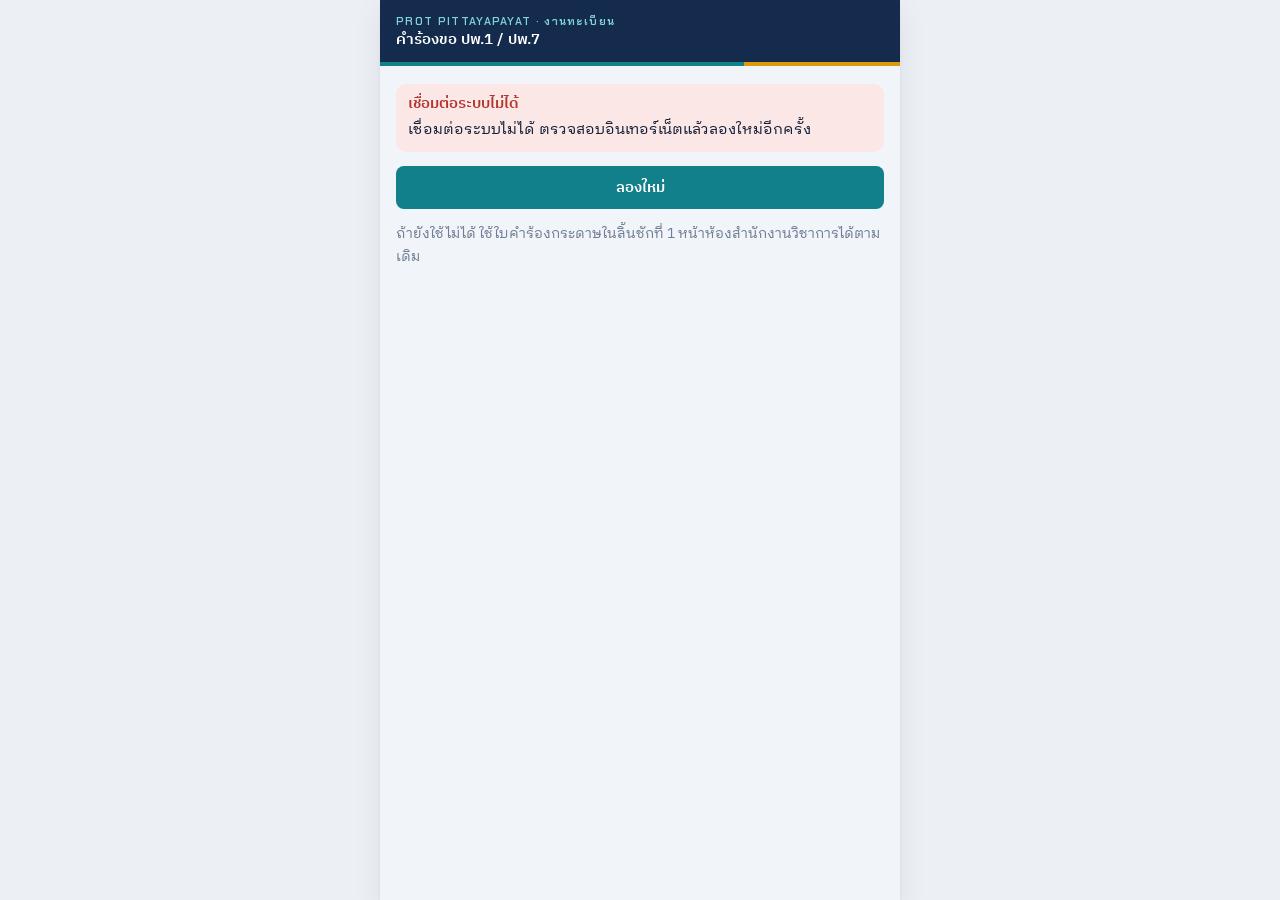
==== index.html @ 435381d3 "Initial commit" ====
<!doctype html>
<html lang="th">
<head>
<meta charset="utf-8">
<meta name="viewport" content="width=device-width, initial-scale=1, viewport-fit=cover">
<title>ขอใบเกรด ปพ.1 / ปพ.7 · งานทะเบียน พรตพิทยพยัต</title>
<meta name="description" content="ยื่นคำร้องขอ ปพ.1 และ ปพ.7 ออนไลน์ และติดตามสถานะเอกสาร งานทะเบียน โรงเรียนพรตพิทยพยัต">
<meta name="theme-color" content="#142B4D">
<link rel="preconnect" href="https://fonts.googleapis.com">
<link rel="preconnect" href="https://fonts.gstatic.com" crossorigin>
<link rel="stylesheet" href="https://fonts.googleapis.com/css2?family=Chakra+Petch:wght@500;600;700&family=IBM+Plex+Sans+Thai:wght@500;600;700&family=IBM+Plex+Sans+Thai+Looped:wght@400;500;600&display=swap">
<link rel="stylesheet" href="assets/style.css">
<style>
.app{max-width:520px;margin:0 auto;min-height:100vh;min-height:100dvh;display:flex;flex-direction:column;background:var(--bg)}
@media (min-width:560px){body{background:var(--grey-soft)}.app{box-shadow:var(--shadow)}}
.top{position:sticky;top:0;z-index:20;background:var(--navy);color:var(--navy-ink);padding:calc(14px + env(safe-area-inset-top,0px)) max(16px,env(safe-area-inset-right,0px)) 12px max(16px,env(safe-area-inset-left,0px));display:flex;align-items:center;justify-content:space-between;gap:10px}
.brand{display:grid;line-height:1.35;min-width:0}
.brand span{font:600 11px/1.4 var(--f-label);letter-spacing:.12em;color:var(--cyan)}
.brand b{font:600 15px/1.4 var(--f-head)}
.top-btn{background:rgba(255,255,255,.12);border:0;color:var(--navy-ink);border-radius:7px;padding:6px 11px;font:600 13px var(--f-head);cursor:pointer;flex:none}
.stripe{height:4px;background:linear-gradient(90deg,var(--teal) 0 70%,var(--amber) 70% 100%)}
.steps{background:var(--surface);border-bottom:1px solid var(--line);padding:9px 16px 10px;display:grid;gap:6px;font:500 12.5px/1.4 var(--f-head);color:var(--ink-2)}
.steps-bar{height:4px;background:var(--grey-soft);border-radius:2px;overflow:hidden}
.steps-bar i{display:block;height:100%;background:var(--teal);border-radius:2px}
.body{flex:1;padding:18px max(16px,env(safe-area-inset-left,0px)) calc(28px + env(safe-area-inset-bottom,0px)) max(16px,env(safe-area-inset-right,0px));display:flex;flex-direction:column;gap:14px}
.hero{display:grid;gap:6px;padding:2px 0}
.eyebrow{font:600 12.5px/1.4 var(--f-label);letter-spacing:.06em;color:var(--teal-ink)}
.hero h1{font-size:23px;line-height:1.4;font-weight:700}
.hero p,.p{color:var(--ink-2);font-size:15px}
.h{font-size:19px;font-weight:700;line-height:1.45}
.small{font-size:13.5px;color:var(--ink-3)}
.foot{font-size:13px;color:var(--ink-3);text-align:center;margin-top:auto;padding-top:8px}
.ol{margin:0;padding-left:20px;display:grid;gap:5px;font-size:14.5px;color:var(--ink-2)}
.ol b{color:var(--ink)}
.dv{background:var(--surface);border:1px solid var(--line);border-radius:12px;padding:10px 12px;display:grid;gap:4px}
.dv.is-edit{border-color:var(--amber)}
.dv-h{display:flex;justify-content:space-between;align-items:center;gap:8px}
.dv-l{font:600 12.5px/1.4 var(--f-head);color:var(--ink-3)}
.dv-v{font:600 16px/1.5 var(--f-head);overflow-wrap:anywhere}
.dv-e{display:grid;gap:8px;padding-top:8px;border-top:1px dashed var(--line);margin-top:4px}
.row2{display:grid;grid-template-columns:minmax(0,.9fr) minmax(0,1fr);gap:8px}
.seg{display:inline-flex;border:1px solid var(--line);border-radius:7px;overflow:hidden;flex:none}
.seg button{border:0;background:var(--surface);padding:5px 10px;font:600 13px/1.4 var(--f-head);color:var(--ink-2);cursor:pointer}
.seg button+button{border-left:1px solid var(--line)}
.seg button.on{background:var(--teal-soft);color:var(--teal-ink)}
.seg button.on.edit{background:var(--amber-soft);color:var(--amber-ink)}
.doc{background:var(--surface);border:1px solid var(--line);border-radius:12px;padding:12px 14px;display:grid;gap:10px}
.doc-h{display:flex;justify-content:space-between;align-items:center;gap:10px}
.doc-h b{font:700 17px/1.3 var(--f-label);display:block}
.doc-h span{font-size:14px;color:var(--ink-2)}
.stp{display:inline-flex;align-items:center;border:1px solid var(--line);border-radius:8px;overflow:hidden;flex:none}
.stp button{width:42px;height:40px;border:0;background:var(--surface-2);font:600 20px/1 var(--f-label);cursor:pointer;color:var(--ink)}
.stp button:disabled{color:var(--ink-3);cursor:not-allowed;opacity:.5}
.stp output{min-width:38px;text-align:center;font:700 18px var(--f-label)}
.sub{display:grid;gap:6px;border-top:1px dashed var(--line);padding-top:10px}
.sub legend{font:600 12.5px var(--f-head);color:var(--ink-3);margin-bottom:6px}
.rad{display:flex;gap:9px;align-items:flex-start;cursor:pointer;font-size:15px}
.rad input{margin-top:6px;accent-color:var(--teal);width:17px;height:17px;flex:none}
.rad span{display:grid;line-height:1.45}
.rad small{color:var(--ink-3);font-size:13px}
.rads{display:grid;grid-template-columns:1fr 1fr;gap:8px}
.sumbar{display:flex;justify-content:space-between;align-items:center;background:var(--navy);color:var(--navy-ink);border-radius:10px;padding:11px 14px;font-size:15px}
.sumbar b{font:700 21px/1 var(--f-label)}
.nav2{display:grid;grid-template-columns:1fr 1.6fr;gap:8px}
.rv{background:var(--surface);border:1px solid var(--line);border-radius:12px;overflow:hidden}
.rv-r{display:grid;grid-template-columns:100px minmax(0,1fr);gap:8px;padding:9px 12px;border-top:1px solid var(--line-2);font-size:15px}
.rv-r:first-child{border-top:0}
.rv-r span{color:var(--ink-3);font-size:13.5px}
.rv-r em{display:block;font-style:normal;color:var(--amber-ink);font-size:13px}
.chk{display:flex;gap:10px;align-items:flex-start;font-size:14.5px;color:var(--ink-2);cursor:pointer}
.chk input{margin-top:5px;accent-color:var(--teal);width:18px;height:18px;flex:none}
.bigno{text-align:center;background:var(--surface);border:1px solid var(--line);border-radius:14px;padding:16px}
.bigno span{font:600 13.5px var(--f-head);color:var(--ink-3)}
.bigno b{display:block;font:700 50px/1.1 var(--f-label);letter-spacing:.08em;color:var(--navy);margin:4px 0}
@media (prefers-color-scheme: dark){.bigno b{color:var(--teal-ink)}}
.req{display:grid;gap:4px;text-align:left;background:var(--surface);border:1px solid var(--line);border-radius:12px;padding:12px 14px;cursor:pointer;width:100%}
.req:hover{border-color:var(--teal)}
.req-t{display:flex;justify-content:space-between;align-items:center;gap:8px}
.req-t b{font:700 16px var(--f-head)}
.req-d{font-size:14.5px} .req-m{font-size:13px;color:var(--ink-3)}
.contact{display:flex;gap:12px;align-items:center;background:var(--surface);border:1px solid var(--line);border-radius:12px;padding:10px 12px}
.contact img{width:48px;height:78px;object-fit:cover;border-radius:6px;flex:none}
.contact div{display:grid;font-size:13.5px;color:var(--ink-2);line-height:1.5}
.contact b{font:600 15px var(--f-head);color:var(--ink)}
.rate{display:grid;grid-template-columns:repeat(5,1fr);gap:6px}
.rate button{border:1px solid var(--line);background:var(--surface);border-radius:8px;padding:10px 0;font:700 17px var(--f-label);cursor:pointer}
.rate button:hover{border-color:var(--teal);background:var(--teal-soft)}
.confirm{display:grid;gap:8px;background:var(--red-soft);border-radius:10px;padding:10px 12px;font-size:14.5px}
.confirm div{display:flex;gap:8px;flex-wrap:wrap}
.center{display:grid;place-items:center;gap:10px;padding:40px 0;color:var(--ink-2)}
.who{display:flex;justify-content:space-between;align-items:center;gap:10px;background:var(--surface);border:1px solid var(--line);border-radius:12px;padding:10px 12px;font-size:14px}
.who b{font-family:var(--f-head)}
</style>
<script src="config.js"></script>
<script src="assets/common.js"></script>
</head>
<body>
<div class="app">
  <header class="top"><div class="brand"><span>PROT PITTAYAPAYAT · งานทะเบียน</span><b>คำร้องขอ ปพ.1 / ปพ.7</b></div><button class="top-btn" id="btn-home" data-act="home" hidden>หน้าแรก</button></header>
  <div class="stripe"></div>
  <div class="steps" id="steps" hidden></div>
  <main class="body" id="view"><div class="center"><span class="spin"></span><span>กำลังเชื่อมต่อระบบ</span></div></main>
</div>
<div id="toast" role="status" aria-live="polite" hidden></div>
<script>
(function () {
  'use strict';
  var esc = PP.esc;
  var TOKEN_KEY = 'pp_stu_token';
  var P = { screen: 'loading', last: '', mode: 'new', cfg: null, token: null, student: null, requests: [], draft: null,
    lastNo: null, viewNo: null, err: '', busy: false, confirmCancel: null, rateFor: null, sid: '', nid: '', remember: true };

  function $(id) { return document.getElementById(id); }
  function setMe(r) { P.student = r.student; P.requests = r.requests || []; if (r.config) setCfg(r.config); }
  function setCfg(c) { P.cfg = c; PP.cfg = c; PP.setHolidays(c.holidays); }
  function findReq(no) { for (var i = 0; i < P.requests.length; i++) if (P.requests[i].no === no) return P.requests[i]; return null; }
  function lv() { return P.student ? String(P.student.level) : ''; }
  function nPhotos(r) { return (r.pp1 || 0) + (r.pp7 || 0); }

  /* ---------- rendering ---------- */
  function stepsBar() {
    var steps = { data: 1, docs: 2, review: 3 }, st = steps[P.screen], el = $('steps');
    if (!st) { el.hidden = true; return; }
    el.hidden = false;
    el.innerHTML = '<div class="steps-bar"><i style="width:' + (st / 3 * 100) + '%"></i></div><span>ขั้นที่ ' + st + ' จาก 3 · ' + ['ตรวจข้อมูล', 'เลือกเอกสาร', 'ยืนยันคำร้อง'][st - 1] + '</span>';
  }
  function render() {
    $('btn-home').hidden = P.screen === 'home' || P.screen === 'loading' || P.screen === 'error';
    stepsBar();
    var html = (S[P.screen] || S.home)();
    $('view').innerHTML = html;
    if (P.last !== P.screen) { window.scrollTo(0, 0); P.last = P.screen; }
  }
  function go(s) { P.screen = s; P.err = ''; P.confirmCancel = null; if (P.draft) P.draft.err = ''; render(); }
  function busyBtn(label) { return P.busy ? '<span class="spin"></span> กำลังส่งข้อมูล' : label; }
  function errNote(m) { return m ? '<div class="note n-alert" role="alert"><span>' + esc(m) + '</span></div>' : ''; }
  function contact() {
    return '<div class="contact"><img src="assets/prangthong.jpg" alt="ครูปรางทอง จันทคาม" width="48" height="78"><div><b>ครูปรางทอง จันทคาม</b><span>เจ้าหน้าที่งานทะเบียน</span><span>ติดต่อได้ที่หน้าห้องสำนักงานวิชาการ</span></div></div>';
  }

  var S = {};
  S.loading = function () { return '<div class="center"><span class="spin"></span><span>กำลังเชื่อมต่อระบบ</span></div>'; };
  S.error = function () {
    return '<div class="note n-alert"><b>เชื่อมต่อระบบไม่ได้</b><span>' + esc(P.err || 'กรุณาลองใหม่อีกครั้ง') + '</span></div><button class="btn btn-pri btn-blk" data-act="retry">ลองใหม่</button>' +
      '<p class="small">ถ้ายังใช้ไม่ได้ ใช้ใบคำร้องกระดาษในลิ้นชักที่ 1 หน้าห้องสำนักงานวิชาการได้ตามเดิม</p>';
  };
  S.home = function () {
    var c = P.cfg || {};
    return '<div class="hero"><div class="eyebrow">คำร้องออนไลน์</div><h1>ขอใบเกรด ปพ.1 และใบรับรอง ปพ.7</h1><p>กรอกคำร้องบนมือถือ ส่งรูปถ่ายที่ตู้ลิ้นชัก และดูได้ว่าเอกสารของตนเองถึงขั้นไหนแล้ว</p></div>' +
      (c.announce ? '<div class="note n-wait"><b>ประกาศจากงานทะเบียน</b><span>' + esc(c.announce) + '</span></div>' : '') +
      (c.open ? '' : '<div class="note n-alert"><b>ปิดรับคำร้องออนไลน์ชั่วคราว</b><span>ยังติดตามคำร้องเดิมได้ตามปกติ</span></div>') +
      (P.student ? '<div class="who"><span>เข้าสู่ระบบเป็น <b>' + esc(PP.fullName(P.student)) + '</b></span><button class="link" data-act="list">คำร้องของฉัน</button></div>' : '') +
      '<button class="btn btn-pri btn-blk" data-act="start"' + (c.open ? '' : ' disabled') + '>ยื่นคำร้องใหม่</button>' +
      '<button class="btn btn-sec btn-blk" data-act="track">ติดตามคำร้อง</button>' +
      '<div class="card"><div class="card-h">ขั้นตอนโดยย่อ</div><ol class="ol"><li>กรอกคำร้องในระบบ ได้เลขคำร้อง 4 หลัก</li><li>หยิบใบนำส่งรูปถ่ายจากลิ้นชักที่ 1 เขียนเลขคำร้องและลงชื่อ เสียบรูปถ่าย 1.5 นิ้ว แล้วใส่ลิ้นชักที่ 2</li><li>ติดตามสถานะในหน้านี้</li><li>รับเอกสารที่ลิ้นชักระดับชั้นของตนเอง แล้วกดยืนยันรับ</li></ol></div>' +
      '<p class="foot">ไม่มีมือถือ ใช้ใบคำร้องกระดาษในลิ้นชักที่ 1 ได้ตามเดิม<br>ข้อมูลใช้เพื่อจัดทำเอกสารของงานทะเบียนเท่านั้น</p>';
  };
  S.verify = function () {
    return '<h2 class="h">' + (P.mode === 'new' ? 'ยืนยันตัวตนก่อนยื่นคำร้อง' : 'ยืนยันตัวตนเพื่อดูคำร้อง') + '</h2>' +
      '<p class="p">ใช้ข้อมูลเดียวกับในทะเบียนของโรงเรียน ระบบไม่เก็บและไม่แสดงเลขประจำตัวประชาชนของนักเรียน</p>' +
      '<form id="f-verify" novalidate style="display:grid;gap:14px">' +
      '<div><label class="lbl" for="in-sid">รหัสนักเรียน (5 หลัก)</label><input class="inp num" id="in-sid" inputmode="numeric" autocomplete="off" maxlength="5" value="' + esc(P.sid) + '" data-bind="sid"></div>' +
      '<div><label class="lbl" for="in-nid">เลขประจำตัวประชาชน (13 หลัก)</label><input class="inp num" id="in-nid" inputmode="numeric" autocomplete="off" maxlength="17" value="' + esc(P.nid) + '" data-bind="nid"></div>' +
      '<label class="chk"><input type="checkbox" id="in-remember"' + (P.remember ? ' checked' : '') + ' data-change="remember"><span>จำการเข้าสู่ระบบบนมือถือเครื่องนี้ 30 วัน (ไม่ต้องเลือกถ้าใช้เครื่องของผู้อื่น)</span></label>' +
      errNote(P.err) +
      '<button class="btn btn-pri btn-blk" type="submit"' + (P.busy ? ' disabled' : '') + '>' + busyBtn('ถัดไป') + '</button></form>';
  };
  function reasonSel(k) {
    var e = P.draft.edits[k];
    return '<div><label class="lbl" for="rs-' + k + '">เหตุผลที่ขอแก้ไข</label><select class="inp" id="rs-' + k + '" data-ebind="' + k + '.reason"><option value="">เลือกเหตุผล</option>' +
      PP.REASONS[k].map(function (o) { return '<option' + (e.reason === o ? ' selected' : '') + '>' + o + '</option>'; }).join('') + '</select></div>';
  }
  S.data = function () {
    var s = P.student, e = P.draft.edits;
    var open = P.requests.filter(PP.isOpen);
    function row(key, label, val, edit) {
      var o = e[key].open;
      return '<div class="dv' + (o ? ' is-edit' : '') + '"><div class="dv-h"><span class="dv-l">' + label + '</span><div class="seg" role="group" aria-label="' + label + '"><button type="button" class="' + (o ? '' : 'on') + '" data-act="ed-ok" data-k="' + key + '">ถูกต้อง</button><button type="button" class="' + (o ? 'on edit' : '') + '" data-act="ed-open" data-k="' + key + '">ขอแก้ไข</button></div></div>' +
        '<div class="dv-v">' + (val ? esc(val) : '<span class="muted">ไม่มีข้อมูลในทะเบียน</span>') + '</div>' + (o ? '<div class="dv-e">' + edit + reasonSel(key) + '</div>' : '') + '</div>';
    }
    var nameEdit = '<div class="row2"><div><label class="lbl" for="ed-pre">คำนำหน้า</label><select class="inp" id="ed-pre" data-ebind="name.pre">' +
      PP.PREFIXES.map(function (o) { return '<option' + (e.name.pre === o ? ' selected' : '') + '>' + o + '</option>'; }).join('') + '</select></div>' +
      '<div><label class="lbl" for="ed-fn">ชื่อ</label><input class="inp" id="ed-fn" value="' + esc(e.name.fn) + '" data-ebind="name.fn"></div></div>' +
      '<div><label class="lbl" for="ed-ln">ชื่อสกุล</label><input class="inp" id="ed-ln" value="' + esc(e.name.ln) + '" data-ebind="name.ln"></div>';
    function txt(k, ph) { return '<div><label class="lbl" for="ed-' + k + '">ข้อมูลที่ถูกต้อง</label><input class="inp" id="ed-' + k + '" placeholder="' + ph + '" value="' + esc(e[k].val) + '" data-ebind="' + k + '.val"></div>'; }
    return (open.length ? '<div class="note n-wait"><b>คุณมีคำร้องที่ยังไม่ปิด</b><span>คำร้อง ' + open.map(function (r) { return r.no + ' (' + PP.ST[r.status].label + ')'; }).join(', ') + ' ยื่นใหม่ได้ แต่ควรตรวจว่าไม่ได้ขอซ้ำ</span></div>' : '') +
      '<h2 class="h">ตรวจข้อมูลในทะเบียน</h2><p class="p">ข้อมูลนี้จะพิมพ์ลงในเอกสาร ถ้าบรรทัดใดไม่ตรงกับความจริง กด "ขอแก้ไข"</p>' +
      row('name', 'ชื่อ-สกุล', PP.fullName(s), nameEdit) +
      '<div class="dv"><div class="dv-h"><span class="dv-l">ชั้น / รหัสนักเรียน</span></div><div class="dv-v">ม.' + esc(s.level) + '/' + esc(s.room) + ' · ' + esc(s.sid) + '</div><div class="small">ถ้าชั้นเรียนไม่ถูกต้อง แจ้งครูที่ปรึกษา</div></div>' +
      row('dob', 'วันเกิด', PP.fLong(s.dob), txt('dob', 'เช่น 2 สิงหาคม 2552')) +
      row('fa', 'ชื่อบิดา', s.father, txt('fa', 'คำนำหน้า ชื่อ ชื่อสกุล')) +
      row('mo', 'ชื่อมารดา', s.mother, txt('mo', 'คำนำหน้า ชื่อ ชื่อสกุล')) +
      '<p class="small">ข้อมูลที่ขอแก้ไข เจ้าหน้าที่จะตรวจกับหลักฐานก่อนแก้ในระบบทะเบียน และอาจขอให้นำหลักฐานมาแสดง</p>' +
      errNote(P.draft.err) + '<button class="btn btn-pri btn-blk" data-act="data-next">ถัดไป</button>';
  };
  function stepper(k, v) {
    return '<div class="stp"><button type="button" data-act="stp" data-k="' + k + '" data-d="-1"' + (v <= 0 ? ' disabled' : '') + ' aria-label="ลดจำนวน">−</button><output>' + v + '</output><button type="button" data-act="stp" data-k="' + k + '" data-d="1"' + (v >= 2 ? ' disabled' : '') + ' aria-label="เพิ่มจำนวน">+</button></div>';
  }
  S.docs = function () {
    var d = P.draft, c = P.cfg, opts = PP.scopeOpts(c, lv());
    if (!opts.some(function (o) { return o.v === d.scope; })) d.scope = opts[0].v;
    var wd = PP.nextWorkdays(15), urgent = false;
    if (d.needBy) { var idx = wd.map(PP.iso).indexOf(d.needBy); urgent = idx > -1 && idx < 3; }
    return '<h2 class="h">เลือกเอกสาร</h2>' +
      '<div class="doc"><div class="doc-h"><div><b>ปพ.1</b><span>ใบรับรองผลการเรียน (ใบเกรด)</span></div>' + stepper('pp1', d.pp1) + '</div>' +
      (d.pp1 > 0 ? '<fieldset class="sub"><legend>ช่วงผลการเรียน</legend>' + opts.map(function (o) { return '<label class="rad"><input type="radio" name="scope" value="' + o.v + '"' + (d.scope === o.v ? ' checked' : '') + ' data-change="scope"><span><b>' + o.l + '</b><small>' + o.s + '</small></span></label>'; }).join('') + '</fieldset>' +
        (c.allowEnglish ? '<fieldset class="sub"><legend>ภาษา</legend><div class="rads"><label class="rad"><input type="radio" name="lang" value="th"' + (d.lang !== 'en' ? ' checked' : '') + ' data-change="lang"><span>ภาษาไทย</span></label><label class="rad"><input type="radio" name="lang" value="en"' + (d.lang === 'en' ? ' checked' : '') + ' data-change="lang"><span>ภาษาอังกฤษ</span></label></div></fieldset>' : '') : '') +
      '</div>' +
      '<div class="doc"><div class="doc-h"><div><b>ปพ.7</b><span>ใบรับรองสภาพการเป็นนักเรียน</span></div>' + stepper('pp7', d.pp7) + '</div></div>' +
      '<p class="small">ขอได้ชนิดละไม่เกิน 2 ชุดต่อครั้ง</p>' +
      '<fieldset style="display:grid;gap:8px"><legend class="lbl">เพื่อ</legend><div class="rads">' + PP.PURPOSES.map(function (p) { return '<label class="rad"><input type="radio" name="pur" value="' + p + '"' + (d.purpose === p ? ' checked' : '') + ' data-change="purpose"><span>' + p + '</span></label>'; }).join('') + '</div>' +
      (d.purpose === 'อื่น ๆ' ? '<input class="inp" id="in-other" placeholder="ระบุวัตถุประสงค์" maxlength="120" value="' + esc(d.other) + '" data-dbind="other">' : '') + '</fieldset>' +
      '<div><label class="lbl" for="in-need">วันที่ต้องใช้เอกสาร (ไม่บังคับ)</label><select class="inp" id="in-need" data-change="needBy"><option value="">ไม่ระบุ</option>' + wd.map(function (w) { return '<option value="' + PP.iso(w) + '"' + (d.needBy === PP.iso(w) ? ' selected' : '') + '>' + PP.fWeek(w) + '</option>'; }).join('') + '</select></div>' +
      (urgent ? '<div class="note n-alert"><b>ต้องใช้ภายใน 3 วันทำการ</b><span>ยื่นคำร้องแล้ว กรุณาติดต่อห้องสำนักงานวิชาการโดยตรงด้วย</span></div>' : '') +
      '<div><label class="lbl" for="in-tel">เบอร์โทรศัพท์ที่ติดต่อได้</label><input class="inp num" id="in-tel" type="tel" inputmode="tel" maxlength="12" value="' + esc(d.phone) + '" data-dbind="phone" placeholder="0XXXXXXXXX"></div>' +
      '<div class="sumbar"><span>ต้องส่งรูปถ่าย 1.5 นิ้ว</span><b>' + (d.pp1 + d.pp7) + ' รูป</b></div>' +
      errNote(d.err) +
      '<div class="nav2"><button class="btn btn-sec" data-act="go" data-to="data">ย้อนกลับ</button><button class="btn btn-pri" data-act="docs-next">ถัดไป</button></div>';
  };
  function collectChanges() {
    var e = P.draft.edits, c = {};
    if (e.name.open) c.name = { to: { pre: e.name.pre, fn: e.name.fn.trim(), ln: e.name.ln.trim() }, reason: e.name.reason };
    ['dob', 'fa', 'mo'].forEach(function (k) { if (e[k].open) c[k] = { to: e[k].val.trim(), reason: e[k].reason }; });
    return c;
  }
  S.review = function () {
    var d = P.draft, s = P.student, c = collectChanges();
    function was(k, orig) { return c[k] ? '<em>ขอแก้จาก: ' + esc(orig || 'ไม่มีข้อมูล') + ' · ' + esc(c[k].reason) + '</em>' : ''; }
    function val(k, orig) { return c[k] ? (c[k].to || '(ไม่ระบุ)') : (orig || 'ไม่มีข้อมูล'); }
    var docs = [];
    if (d.pp1) docs.push('ปพ.1 จำนวน ' + d.pp1 + ' ชุด · ' + PP.scopeText(d.scope, lv(), P.cfg.year) + (d.lang === 'en' ? ' · ภาษาอังกฤษ' : ''));
    if (d.pp7) docs.push('ปพ.7 จำนวน ' + d.pp7 + ' ชุด');
    return '<h2 class="h">ตรวจทานคำร้อง</h2><div class="rv">' +
      '<div class="rv-r"><span>ชื่อ-สกุล</span><div>' + esc(c.name ? PP.fullName(c.name.to) : PP.fullName(s)) + was('name', PP.fullName(s)) + '</div></div>' +
      '<div class="rv-r"><span>ชั้น</span><div>ม.' + esc(s.level) + '/' + esc(s.room) + ' · ' + esc(s.sid) + '</div></div>' +
      '<div class="rv-r"><span>วันเกิด</span><div>' + esc(val('dob', PP.fLong(s.dob))) + was('dob', PP.fLong(s.dob)) + '</div></div>' +
      '<div class="rv-r"><span>ชื่อบิดา</span><div>' + esc(val('fa', s.father)) + was('fa', s.father) + '</div></div>' +
      '<div class="rv-r"><span>ชื่อมารดา</span><div>' + esc(val('mo', s.mother)) + was('mo', s.mother) + '</div></div>' +
      '<div class="rv-r"><span>เอกสาร</span><div>' + docs.map(esc).join('<br>') + '</div></div>' +
      '<div class="rv-r"><span>เพื่อ</span><div>' + esc(d.purpose === 'อื่น ๆ' ? d.other : d.purpose) + '</div></div>' +
      '<div class="rv-r"><span>ต้องใช้</span><div>' + (d.needBy ? PP.fWeek(PP.parseISO(d.needBy)) : 'ไม่ระบุ') + '</div></div>' +
      '<div class="rv-r"><span>โทรศัพท์</span><div class="num">' + esc(PP.telFmt(d.phone.replace(/\D/g, ''))) + '</div></div>' +
      '<div class="rv-r"><span>รูปถ่าย</span><div><b>' + (d.pp1 + d.pp7) + ' รูป</b> ขนาด 1.5 นิ้ว</div></div></div>' +
      '<label class="chk"><input type="checkbox" id="in-agree"' + (d.agree ? ' checked' : '') + ' data-change="agree"><span>ข้าพเจ้าขอรับรองว่าข้อมูลข้างต้นถูกต้อง และยินยอมให้งานทะเบียนใช้ข้อมูลนี้เพื่อจัดทำเอกสารที่ขอเท่านั้น</span></label>' +
      errNote(d.err) +
      '<div class="nav2"><button class="btn btn-sec" data-act="go" data-to="docs"' + (P.busy ? ' disabled' : '') + '>ย้อนกลับ</button><button class="btn btn-pri" data-act="submit"' + (P.busy ? ' disabled' : '') + '>' + busyBtn('ยื่นคำร้อง') + '</button></div>';
  };
  S.done = function () {
    var r = findReq(P.lastNo); if (!r) return S.home();
    return '<h2 class="h">ยื่นคำร้องเรียบร้อยแล้ว</h2>' +
      '<div class="bigno"><span>เลขคำร้อง</span><b>' + esc(r.no) + '</b><small class="small">ยื่นเมื่อ ' + PP.fDT(r.submittedAt) + '</small></div>' +
      '<div class="card"><div class="card-h">สิ่งที่ต้องทำต่อ</div><ol class="ol">' +
      '<li>หยิบใบนำส่งรูปถ่ายจากลิ้นชักที่ 1 เขียน<b>เลขคำร้อง ' + esc(r.no) + '</b> <b>รหัสนักเรียน ' + esc(r.sid) + '</b> แล้ว<b>ลงชื่อผู้ขอ</b></li>' +
      '<li>เขียนชื่อและรหัสนักเรียนด้านหลังรูปทุกใบ เสียบรูป <b>' + nPhotos(r) + ' รูป</b> กับใบนำส่ง</li>' +
      '<li>ใส่ลิ้นชักที่ 2 ภายใน <b>' + PP.fD(r.photoDue) + '</b> ถ้าเลยกำหนด คำร้องจะหมดอายุ</li></ol></div>' +
      '<div class="note n-info"><span>รูปถ่าย 1.5 นิ้ว ชุดนักเรียน ทรงผมถูกระเบียบ ไม่สวมเครื่องประดับ</span></div>' +
      '<button class="btn btn-pri btn-blk" data-act="open" data-no="' + esc(r.no) + '">ดูสถานะคำร้อง</button>' +
      '<p class="small" style="text-align:center">บันทึกภาพหน้าจอนี้ไว้ หรือเปิดดูภายหลังจากปุ่ม "ติดตามคำร้อง" ที่หน้าแรก</p>';
  };
  S.list = function () {
    var s = P.student;
    return '<div class="req-t"><h2 class="h">คำร้องของฉัน</h2><button class="btn btn-sm btn-sec" data-act="refresh"' + (P.busy ? ' disabled' : '') + '>' + (P.busy ? '<span class="spin"></span>' : 'อัปเดต') + '</button></div><p class="p" style="margin-top:-8px">' + esc(PP.fullName(s)) + ' · ม.' + esc(s.level) + '/' + esc(s.room) + '</p>' +
      (P.requests.length ? P.requests.map(function (r) { return '<button class="req" data-act="open" data-no="' + esc(r.no) + '"><div class="req-t"><b>คำร้อง ' + esc(r.no) + '</b>' + PP.pill(r) + '</div><div class="req-d">' + PP.docsText(r) + '</div><div class="req-m">ยื่นเมื่อ ' + PP.fDT(r.submittedAt) + '</div></button>'; }).join('')
        : '<div class="card"><div class="card-h">ยังไม่มีคำร้อง</div><p class="small">ยื่นคำร้องใหม่ได้จากปุ่มด้านล่าง</p></div>') +
      '<button class="btn btn-pri btn-blk" data-act="new"' + (P.cfg.open ? '' : ' disabled') + '>ยื่นคำร้องใหม่</button>' +
      '<button class="link" data-act="logout" style="justify-self:center">ออกจากระบบบนเครื่องนี้</button>';
  };
  S.detail = function () {
    var r = findReq(P.viewNo); if (!r) return S.list();
    var c = P.cfg, stage = PP.stageOf(r), times = [r.submittedAt, r.photoAt, r.signAt, r.readyAt, r.doneAt], card = '';
    var drawer = 'ม.' + String(r.cls).split('/')[0];
    if (r.status === 'photo') {
      card = '<div class="note n-wait"><b>สิ่งที่ต้องทำ</b><span>ส่งรูปถ่าย 1.5 นิ้ว จำนวน ' + nPhotos(r) + ' รูป เสียบกับใบนำส่งที่เขียนเลขคำร้อง ' + esc(r.no) + ' และลงชื่อแล้ว ใส่ลิ้นชักที่ 2 ภายใน ' + PP.fD(r.photoDue) + '</span></div>';
      if (P.confirmCancel === r.no) card += '<div class="confirm"><span>ยืนยันยกเลิกคำร้อง ' + esc(r.no) + ' หรือไม่</span><div><button class="btn btn-sm btn-warn" data-act="cancel-yes" data-no="' + esc(r.no) + '">ยืนยันยกเลิก</button><button class="btn btn-sm btn-sec" data-act="cancel-no">ไม่ยกเลิก</button></div></div>';
    }
    if (r.status === 'fix' && r.issue) card = '<div class="note n-alert"><b>ต้องแก้ไข: ' + esc(r.issue.reason) + '</b>' + (r.issue.todo ? '<span>' + esc(r.issue.todo) + '</span>' : '') + (r.issue.text ? '<span>หมายเหตุจากเจ้าหน้าที่: ' + esc(r.issue.text) + '</span>' : '') + '</div>';
    if (r.status === 'hold') card = '<div class="note n-wait"><b>รอผลการเรียนภาคเรียนที่ ' + esc(r.scope) + ' เข้าระบบ</b><span>งานทะเบียนได้รับรูปแล้ว จะจัดพิมพ์ต่อทันทีเมื่อผลการเรียนเข้าระบบ SGS</span></div>';
    if ((r.status === 'work' || r.status === 'sign') && r.photoAt) card = '<div class="note n-info"><b>คาดว่าพร้อมรับ</b><span>ระหว่าง ' + PP.fD(PP.addWork(r.photoAt, c.workMin)) + ' ถึง ' + PP.fD(PP.addWork(r.photoAt, c.workMax)) + ' (นับเฉพาะวันทำการ)</span></div>';
    if (r.status === 'ready') {
      card = P.rateFor === r.no
        ? '<div class="card"><div class="card-h">ให้คะแนนบริการครั้งนี้</div><p class="small">1 = ควรปรับปรุง · 5 = ดีมาก</p><div class="rate">' + [1, 2, 3, 4, 5].map(function (n) { return '<button data-act="rate" data-no="' + esc(r.no) + '" data-v="' + n + '"' + (P.busy ? ' disabled' : '') + '>' + n + '</button>'; }).join('') + '</div><button class="link" data-act="rate" data-no="' + esc(r.no) + '" data-v="0">ข้ามการให้คะแนน</button></div>'
        : '<div class="note n-ready"><b>พร้อมรับที่ลิ้นชัก ' + drawer + '</b><span>ตู้ลิ้นชักหน้าห้องสำนักงานวิชาการ</span></div><button class="btn btn-pri btn-blk" data-act="got" data-no="' + esc(r.no) + '">ฉันได้รับเอกสารแล้ว</button>';
    }
    if (r.status === 'done') card = '<div class="note n-done"><b>ปิดคำร้องแล้ว</b><span>' + (r.doneAt ? 'เมื่อ ' + PP.fDT(r.doneAt) : '') + (r.rating ? ' · ให้คะแนน ' + r.rating + ' จาก 5' : '') + '</span></div>';
    if (r.status === 'cancel') card = '<div class="note n-done"><b>คำร้องถูกยกเลิก</b><span>ยื่นคำร้องใหม่ได้จากหน้าแรก</span></div>';
    if (r.status === 'expired') card = '<div class="note n-done"><b>คำร้องหมดอายุ</b><span>ไม่ได้รับรูปถ่ายภายในกำหนด ยื่นคำร้องใหม่ได้จากหน้าแรก</span></div>';
    var steps = '';
    if (r.status !== 'cancel' && r.status !== 'expired') {
      steps = '<ol class="vstep">' + PP.STAGES.map(function (t, i) {
        var n = i + 1, cls = 'todo';
        if (r.status === 'done' || n < stage) cls = 'done'; else if (n === stage) cls = r.status === 'fix' ? 'alert' : 'cur';
        var sub = times[i] ? (cls === 'done' ? PP.fDT(times[i]) : (cls === 'cur' || cls === 'alert') ? 'เริ่ม ' + PP.fDT(times[i]) : '') : '';
        if (n === 2 && r.status === 'hold') t = 'กำลังจัดทำ (รอผลการเรียน)';
        if (n === 4 && (cls === 'cur' || cls === 'done')) t = 'พร้อมรับ ลิ้นชัก ' + drawer;
        return '<li class="' + cls + '"><span class="dot">' + n + '</span><div class="vt"><b>' + t + (cls === 'cur' ? '<span class="cur-tag">ขั้นปัจจุบัน</span>' : '') + (cls === 'alert' ? '<span class="alert-tag">ต้องแก้ไข</span>' : '') + '</b><small>' + sub + '</small></div></li>';
      }).join('') + '</ol>';
    }
    return '<div class="req-t"><h2 class="h">คำร้อง ' + esc(r.no) + '</h2>' + PP.pill(r) + '</div><p class="small" style="margin-top:-8px">' + PP.docsText(r) + ' · ยื่นเมื่อ ' + PP.fDT(r.submittedAt) + '</p>' +
      card + (steps ? '<div class="card">' + steps + '</div>' : '') +
      (r.status === 'photo' && P.confirmCancel !== r.no ? '<button class="link" data-act="cancel-ask" data-no="' + esc(r.no) + '" style="justify-self:start">ยกเลิกคำร้องนี้</button>' : '') +
      '<button class="btn btn-sec btn-blk" data-act="refresh-detail"' + (P.busy ? ' disabled' : '') + '>' + (P.busy ? '<span class="spin"></span> กำลังอัปเดต' : 'อัปเดตสถานะ') + '</button>' +
      contact() + '<button class="link" data-act="list" style="justify-self:center">คำร้องทั้งหมดของฉัน</button>';
  };

  /* ---------- actions ---------- */
  function startDraft() {
    var s = P.student;
    P.draft = { edits: { name: { open: false, pre: s.prefix, fn: s.fname, ln: s.lname, reason: '' }, dob: { open: false, val: PP.fLong(s.dob), reason: '' },
      fa: { open: false, val: s.father, reason: '' }, mo: { open: false, val: s.mother, reason: '' } },
      pp1: 1, scope: PP.scopeOpts(P.cfg, s.level)[0].v, lang: 'th', pp7: 0, purpose: 'ศึกษาต่อ', other: '', needBy: '', phone: '', agree: false, err: '' };
    go('data');
  }
  function saveToken(t) { P.token = t; PP.store.set(TOKEN_KEY, t, P.remember); }
  function onAuthErr(e) { if (e.code === 'AUTH') { PP.store.del(TOKEN_KEY); P.token = null; P.student = null; P.requests = []; P.mode = 'track'; go('verify'); PP.toast('กรุณายืนยันตัวตนอีกครั้ง'); return true; } return false; }
  function refresh(after) {
    if (!P.token) return Promise.resolve();
    P.busy = true; render();
    return PP.api('me', { token: P.token }).then(function (r) { setMe(r); P.busy = false; if (after) after(); render(); })
      .catch(function (e) { P.busy = false; if (!onAuthErr(e)) { PP.toast(e.message); render(); } });
  }
  var A = {};
  A.home = function () { go('home'); };
  A.retry = function () { init(); };
  A.start = function () { P.mode = 'new'; if (P.student && P.token) startDraft(); else go('verify'); };
  A.track = function () { P.mode = 'track'; if (P.student && P.token) refresh(function () { P.screen = 'list'; }); else go('verify'); };
  A.list = function () { if (P.student) go('list'); else A.track(); };
  A['new'] = function () { P.mode = 'new'; startDraft(); };
  A['ed-ok'] = function (a) {
    var k = a.dataset.k, s = P.student, e = P.draft.edits[k];
    e.open = false; e.reason = '';
    if (k === 'name') { e.pre = s.prefix; e.fn = s.fname; e.ln = s.lname; } else e.val = k === 'dob' ? PP.fLong(s.dob) : (k === 'fa' ? s.father : s.mother);
    render();
  };
  A['ed-open'] = function (a) { P.draft.edits[a.dataset.k].open = true; render(); var el = document.getElementById(a.dataset.k === 'name' ? 'ed-fn' : 'ed-' + a.dataset.k); if (el) el.focus(); };
  A.stp = function (a) { var d = P.draft, k = a.dataset.k; d[k] = Math.max(0, Math.min(2, d[k] + Number(a.dataset.d))); render(); };
  A.go = function (a) { go(a.dataset.to); };
  A['data-next'] = function () {
    var e = P.draft.edits, s = P.student, m = '';
    ['name', 'dob', 'fa', 'mo'].some(function (k) {
      if (!e[k].open) return false;
      var lab = { name: 'ชื่อ-สกุล', dob: 'วันเกิด', fa: 'ชื่อบิดา', mo: 'ชื่อมารดา' }[k];
      if (!e[k].reason) { m = 'เลือกเหตุผลที่ขอแก้ไข' + lab; return true; }
      if (k === 'name') {
        if (!e.name.fn.trim() || !e.name.ln.trim()) { m = 'กรอกชื่อและชื่อสกุลให้ครบ'; return true; }
        if (e.name.pre === s.prefix && e.name.fn.trim() === s.fname && e.name.ln.trim() === s.lname) { m = 'ชื่อ-สกุลที่กรอกยังเหมือนในทะเบียน ถ้าถูกต้องแล้วให้กด "ถูกต้อง"'; return true; }
        return false;
      }
      if (e[k].reason === 'ไม่มีข้อมูลหรือไม่ประสงค์ระบุ') { e[k].val = ''; return false; }
      if (!e[k].val.trim()) { m = 'กรอก' + lab + 'ที่ถูกต้อง'; return true; }
      var orig = k === 'dob' ? PP.fLong(s.dob) : (k === 'fa' ? s.father : s.mother);
      if (e[k].val.trim() === orig) { m = lab + 'ที่กรอกยังเหมือนในทะเบียน ถ้าถูกต้องแล้วให้กด "ถูกต้อง"'; return true; }
      return false;
    });
    P.draft.err = m; if (m) return render(); go('docs');
  };
  A['docs-next'] = function () {
    var d = P.draft, m = '', tel = d.phone.replace(/\D/g, '');
    if (d.pp1 + d.pp7 === 0) m = 'เลือกเอกสารอย่างน้อย 1 ชนิด';
    else if (d.purpose === 'อื่น ๆ' && !d.other.trim()) m = 'ระบุวัตถุประสงค์';
    else if (!/^0\d{9}$/.test(tel)) m = 'เบอร์โทรศัพท์ต้องเป็นตัวเลข 10 หลัก ขึ้นต้นด้วย 0';
    d.err = m; if (m) return render(); go('review');
  };
  A.submit = function () {
    var d = P.draft;
    if (!d.agree) { d.err = 'ติ๊กรับรองความถูกต้องของข้อมูลก่อนยื่นคำร้อง'; return render(); }
    if (P.busy) return;
    P.busy = true; d.err = ''; render();
    var req = { pp1: d.pp1, scope: d.scope, lang: d.lang, pp7: d.pp7, purpose: d.purpose, other: d.other, needBy: d.needBy, phone: d.phone.replace(/\D/g, ''), changes: collectChanges() };
    PP.api('submit', { token: P.token, req: req }).then(function (r) {
      P.requests.unshift(r.request); P.lastNo = r.request.no; P.draft = null; P.busy = false; go('done');
    }).catch(function (e) { P.busy = false; if (!onAuthErr(e)) { d.err = e.message; render(); } });
  };
  A.open = function (a) { P.viewNo = a.dataset.no; P.rateFor = null; go('detail'); refresh(); };
  A.refresh = function () { refresh(); };
  A['refresh-detail'] = function () { refresh(); };
  A['cancel-ask'] = function (a) { P.confirmCancel = a.dataset.no; render(); };
  A['cancel-no'] = function () { P.confirmCancel = null; render(); };
  A['cancel-yes'] = function (a) {
    P.busy = true; render();
    PP.api('cancel', { token: P.token, no: a.dataset.no }).then(function () { P.busy = false; P.confirmCancel = null; PP.toast('ยกเลิกคำร้องแล้ว'); refresh(); })
      .catch(function (e) { P.busy = false; if (!onAuthErr(e)) { PP.toast(e.message); render(); } });
  };
  A.got = function (a) { P.rateFor = a.dataset.no; render(); };
  A.rate = function (a) {
    if (P.busy) return;
    P.busy = true; render();
    PP.api('received', { token: P.token, no: a.dataset.no, rating: Number(a.dataset.v) || 0 }).then(function () { P.busy = false; P.rateFor = null; PP.toast('ปิดคำร้องแล้ว ขอบคุณครับ/ค่ะ'); refresh(); })
      .catch(function (e) { P.busy = false; if (!onAuthErr(e)) { PP.toast(e.message); render(); } });
  };
  A.logout = function () {
    var t = P.token; PP.store.del(TOKEN_KEY); P.token = null; P.student = null; P.requests = []; go('home');
    if (t) PP.api('logout', { token: t }).catch(function () { });
  };

  function doVerify() {
    var sid = P.sid.replace(/\D/g, ''), nid = P.nid.replace(/\D/g, '');
    P.err = '';
    if (!/^\d{5}$/.test(sid)) P.err = 'รหัสนักเรียนต้องเป็นตัวเลข 5 หลัก';
    else if (!/^\d{13}$/.test(nid)) P.err = 'เลขประจำตัวประชาชนต้องเป็นตัวเลข 13 หลัก';
    else if (!PP.nidOk(nid)) P.err = 'เลขประจำตัวประชาชนไม่ถูกต้อง ลองตรวจทีละหลักอีกครั้ง';
    if (P.err) return render();
    P.busy = true; render();
    PP.api('verify', { sid: sid, nid: nid, remember: P.remember }).then(function (r) {
      saveToken(r.token); setMe(r); P.busy = false; P.nid = '';
      if (P.mode === 'new') startDraft(); else go('list');
    }).catch(function (e) { P.busy = false; P.err = e.message; render(); });
  }

  document.addEventListener('click', function (e) {
    var a = e.target.closest('[data-act]'); if (!a) return;
    var fn = A[a.dataset.act]; if (fn) { e.preventDefault(); fn(a, e); }
  });
  document.addEventListener('submit', function (e) { if (e.target.id === 'f-verify') { e.preventDefault(); doVerify(); } });
  document.addEventListener('change', function (e) {
    var t = e.target, k = t.dataset && t.dataset.change; if (!k) return;
    if (k === 'remember') P.remember = t.checked;
    else if (k === 'agree') P.draft.agree = t.checked;
    else if (k === 'scope') P.draft.scope = t.value;
    else if (k === 'lang') P.draft.lang = t.value;
    else if (k === 'purpose') { P.draft.purpose = t.value; render(); }
    else if (k === 'needBy') { P.draft.needBy = t.value; render(); }
  });
  document.addEventListener('input', function (e) {
    var t = e.target; if (!t.dataset) return;
    if (t.dataset.bind) P[t.dataset.bind] = t.value;
    if (t.dataset.dbind && P.draft) P.draft[t.dataset.dbind] = t.value;
    if (t.dataset.ebind && P.draft) { var p = t.dataset.ebind.split('.'); P.draft.edits[p[0]][p[1]] = t.value; }
  });

  function init() {
    P.screen = 'loading'; render();
    var t = PP.store.get(TOKEN_KEY);
    var p = t ? PP.api('me', { token: t }).then(function (r) { P.token = t; setMe(r); }).catch(function (e) { if (e.code === 'AUTH') { PP.store.del(TOKEN_KEY); return PP.api('config').then(function (r) { setCfg(r.config); }); } throw e; })
      : PP.api('config').then(function (r) { setCfg(r.config); });
    p.then(function () { go('home'); }).catch(function (e) { P.err = e.message; P.screen = 'error'; render(); });
  }
  init();
})();
</script>
</body>
</html>
---- assets/style.css ----
/* ระบบคำร้อง ปพ. งานทะเบียน โรงเรียนพรตพิทยพยัต — สไตล์ร่วม */
:root{
  --bg:#F1F4F8; --surface:#FFFFFF; --surface-2:#F6F8FB; --ink:#13213A; --ink-2:#4B5B73; --ink-3:#6F7E94;
  --line:#D7DFEA; --line-2:#E6EBF2;
  --navy:#142B4D; --navy-ink:#FFFFFF; --band-sub:#BFCBE0; --cyan:#7FD3D9;
  --teal:#12808A; --teal-ink:#0D6870; --teal-soft:#E0F0F1;
  --amber:#D99A0B; --amber-ink:#875C00; --amber-soft:#FCF1D8;
  --blue:#2D5DA0; --blue-soft:#E4EBF7;
  --red:#B5362E; --red-soft:#FBE8E6;
  --grey-soft:#ECEFF4;
  --btn-bg:#12808A; --btn-ink:#FFFFFF;
  --overlay:rgba(16,28,48,.42);
  --shadow:0 1px 2px rgba(19,33,58,.06), 0 10px 28px rgba(19,33,58,.08);
  --f-head:"IBM Plex Sans Thai","Noto Sans Thai","Leelawadee UI",Tahoma,sans-serif;
  --f-body:"IBM Plex Sans Thai Looped","IBM Plex Sans Thai","Noto Sans Thai Looped","Leelawadee UI",Tahoma,sans-serif;
  --f-label:"Chakra Petch","IBM Plex Sans Thai",Tahoma,sans-serif;
  --f-doc:"Sarabun","TH Sarabun New","TH SarabunPSK","Leelawadee UI",Tahoma,serif;
  color-scheme:light;
}
@media (prefers-color-scheme: dark){
  :root{
    --bg:#0C1524; --surface:#13203A; --surface-2:#172743; --ink:#E5EBF4; --ink-2:#A8B6CB; --ink-3:#8796AE;
    --line:#2A3C5E; --line-2:#21324F;
    --navy:#12284A; --navy-ink:#F2F6FC; --band-sub:#A4B5D0;
    --teal:#3DB5BE; --teal-ink:#6CCBD2; --teal-soft:#10353A;
    --amber:#E7B03A; --amber-ink:#F1C664; --amber-soft:#3A2D10;
    --blue:#86A9E0; --blue-soft:#1B2D4E;
    --red:#F28A80; --red-soft:#3F1F1F;
    --grey-soft:#1C2A45;
    --btn-bg:#3DB5BE; --btn-ink:#06232A;
    --overlay:rgba(0,0,0,.55);
    --shadow:0 1px 2px rgba(0,0,0,.35), 0 10px 28px rgba(0,0,0,.3);
    color-scheme:dark;
  }
}
*{box-sizing:border-box}
html,body{margin:0}
body{background:var(--bg);color:var(--ink);font-family:var(--f-body);font-size:16px;line-height:1.7;-webkit-font-smoothing:antialiased}
h1,h2,h3,h4,h5{font-family:var(--f-head);margin:0;text-wrap:balance}
p{margin:0}
button,input,select,textarea{font:inherit;color:inherit}
img{max-width:100%}
[hidden]{display:none!important}
:focus-visible{outline:2px solid var(--teal);outline-offset:2px}
.muted{color:var(--ink-3)}
.num{font-family:var(--f-label);font-variant-numeric:tabular-nums;letter-spacing:.02em}

/* buttons, inputs */
.btn{display:inline-flex;align-items:center;justify-content:center;gap:8px;border-radius:8px;padding:10px 16px;font:600 15px/1.4 var(--f-head);border:1px solid transparent;cursor:pointer;text-align:center;text-decoration:none}
.btn-pri{background:var(--btn-bg);color:var(--btn-ink)}
.btn-pri:hover{filter:brightness(1.07)}
.btn-sec{background:var(--surface);color:var(--ink);border-color:var(--line)}
.btn-sec:hover{background:var(--surface-2)}
.btn-ghost{background:transparent;color:var(--ink-2)}
.btn-ghost:hover{background:var(--grey-soft)}
.btn-warn{background:var(--red-soft);color:var(--red)}
.btn-sm{padding:6px 11px;font-size:13.5px;border-radius:7px}
.btn-blk{width:100%}
.btn:disabled{opacity:.45;cursor:not-allowed;filter:none}
.inp{width:100%;padding:10px 12px;border:1px solid var(--line);border-radius:8px;background:var(--surface);color:var(--ink);font-size:16px;line-height:1.5}
.inp:focus{border-color:var(--teal);outline:none;box-shadow:0 0 0 3px var(--teal-soft)}
textarea.inp{resize:vertical;min-height:80px}
.lbl{font:600 13.5px/1.4 var(--f-head);color:var(--ink-2);display:block;margin-bottom:6px}
.link{background:none;border:0;padding:4px 0;color:var(--teal-ink);font:600 14px var(--f-head);cursor:pointer;text-decoration:underline;text-underline-offset:3px}
fieldset{border:0;margin:0;padding:0;min-width:0}
legend{padding:0}

/* pills, chips, notes */
.pill{display:inline-flex;align-items:center;white-space:nowrap;padding:2px 10px;border-radius:999px;font:600 12.5px/1.6 var(--f-head)}
.t-wait{background:var(--amber-soft);color:var(--amber-ink)}
.t-hold{background:var(--amber-soft);color:var(--amber-ink);box-shadow:inset 0 0 0 1px var(--amber)}
.t-work{background:var(--blue-soft);color:var(--blue)}
.t-ready{background:var(--teal-soft);color:var(--teal-ink)}
.t-done{background:var(--grey-soft);color:var(--ink-2)}
.t-alert{background:var(--red-soft);color:var(--red)}
.chip{display:inline-block;font:600 11.5px/1.5 var(--f-head);padding:1px 7px;border-radius:4px;margin:2px 4px 2px 0;white-space:nowrap}
.note{border-radius:10px;padding:10px 12px;display:grid;gap:3px;font-size:14.5px;line-height:1.6}
.note b{font:600 14.5px/1.5 var(--f-head)}
.n-wait{background:var(--amber-soft)} .n-wait b{color:var(--amber-ink)}
.n-alert{background:var(--red-soft)} .n-alert b{color:var(--red)}
.n-ready{background:var(--teal-soft)} .n-ready b{color:var(--teal-ink)}
.n-info{background:var(--blue-soft)} .n-info b{color:var(--blue)}
.n-done{background:var(--grey-soft)}
.card{background:var(--surface);border:1px solid var(--line);border-radius:12px;padding:12px 14px;display:grid;gap:8px}
.card-h{font:600 14.5px/1.4 var(--f-head)}
#toast{position:fixed;left:50%;transform:translateX(-50%);bottom:calc(18px + env(safe-area-inset-bottom,0px));z-index:60;background:var(--ink);color:var(--bg);padding:10px 16px;border-radius:10px;font:500 14px/1.5 var(--f-head);max-width:min(520px,calc(100% - 32px));box-shadow:0 8px 24px rgba(0,0,0,.25)}
.spin{display:inline-block;width:14px;height:14px;border:2px solid currentColor;border-right-color:transparent;border-radius:50%;animation:spin .8s linear infinite;vertical-align:-2px}
@keyframes spin{to{transform:rotate(360deg)}}
@media (prefers-reduced-motion: reduce){.spin{animation-duration:2.4s}}

/* status stepper */
.vstep{list-style:none;margin:0;padding:0;display:grid}
.vstep li{display:grid;grid-template-columns:24px minmax(0,1fr);gap:10px;position:relative;padding-bottom:14px}
.vstep li:last-child{padding-bottom:0}
.vstep li::after{content:"";position:absolute;left:11px;top:24px;bottom:2px;width:2px;background:var(--line)}
.vstep li:last-child::after{display:none}
.vstep .dot{width:24px;height:24px;border-radius:6px;border:2px solid var(--line);background:var(--surface);font:700 12px/20px var(--f-label);text-align:center;color:var(--ink-3)}
.vstep li.done .dot{background:var(--teal);border-color:var(--teal);color:var(--btn-ink)}
.vstep li.done::after{background:var(--teal)}
.vstep li.cur .dot{border-color:var(--amber);color:var(--amber-ink);background:var(--amber-soft)}
.vstep li.alert .dot{border-color:var(--red);color:var(--red);background:var(--red-soft)}
.vstep .vt b{font:600 14.5px/1.5 var(--f-head);display:block}
.vstep .vt small{color:var(--ink-3);font-size:12.5px}
.vstep li.todo .vt b{color:var(--ink-3);font-weight:500}
.vstep .cur-tag{font:600 11px var(--f-head);color:var(--amber-ink);margin-left:6px}
.vstep .alert-tag{font:600 11px var(--f-head);color:var(--red);margin-left:6px}

/* paper: request form, slips, labels, poster (print) */
.sheet{background:#fff;color:#151515;font-family:var(--f-doc);font-size:15px;line-height:1.7;padding:24px 28px 20px;position:relative}
.sheet-top{display:flex;justify-content:space-between;align-items:flex-start;gap:12px;font-size:12.5px;line-height:1.45;color:#333}
.sheet-top b{font-size:14px;color:#151515}
.sheet-qr{width:64px;flex:none;text-align:center;font-size:9.5px;line-height:1.2;color:#333}
.sheet-qr svg,.sheet-qr img{width:56px;height:56px;display:block;margin:0 auto 2px}
.sheet-title{text-align:center;font-weight:700;font-size:18px;margin:2px 0}
.sheet .r{display:block}
.sheet .right{text-align:right}
.sheet .ind{padding-left:30px}
.fl{border-bottom:1px dotted #8E98A6;padding:0 6px;font-weight:600;color:#0B2A6B}
.fl.blank{display:inline-block;min-width:44px}
.bx{display:inline-block;width:14px;height:14px;border:1.3px solid #222;vertical-align:-2px;margin-right:6px;text-align:center;line-height:12px;font-size:12px;font-weight:700;color:#0B2A6B}
.sheet-note{margin-top:6px;border:1px solid #c9ced6;border-radius:4px;padding:5px 10px;font-size:13.5px;line-height:1.55;background:#FAFAF7}
.sig{display:grid;grid-template-columns:1fr 1fr;gap:14px;margin-top:12px;font-size:14px;line-height:1.6}
.sig div{text-align:center}
.sig .dots{display:block;color:#666;letter-spacing:1px}
#print-root{display:none}
@media print{
  body{background:#fff!important}
  body.printing > *:not(#print-root){display:none!important}
  body.printing #print-root{display:block!important}
  @page a4land{size:A4 landscape;margin:0}
  @page a4port{size:A4 portrait;margin:0}
  .pg-land{page:a4land;width:297mm;height:209mm;display:grid;grid-template-columns:1fr 1fr;break-after:page;overflow:hidden}
  .pg-land:last-child{break-after:auto}
  .pg-land .sheet{height:209mm;padding:8mm 10mm 6mm;font-size:12pt;line-height:1.47;border-right:1px dashed #bbb}
  .pg-land .sheet-top{font-size:9.5pt}
  .pg-land .sheet-title{font-size:15.5pt;margin:0}
  .pg-land .sheet-note{font-size:10.5pt;line-height:1.4;padding:3px 8px;margin-top:3px}
  .pg-land .sig{margin-top:3mm;font-size:11pt;line-height:1.38;gap:8px}
  .pg-land .sig .dots{margin-top:2.5mm}
  .pg-land .sheet:last-child{border-right:0}
  .pg-port{page:a4port;width:210mm;height:296mm;break-after:page;overflow:hidden}
  .pg-port:last-child{break-after:auto}
}
.slips{display:grid;grid-template-columns:1fr 1fr;grid-template-rows:1fr 1fr;height:100%}
.slip{font-family:var(--f-doc);color:#151515;border:1px dashed #9AA3AF;padding:10mm 9mm 8mm;display:grid;gap:6mm;align-content:start;font-size:15.5pt;line-height:1.35}
.slip h4{font-family:var(--f-doc);font-size:20pt;font-weight:700;text-align:center;line-height:1.2}
.slip h4 small{display:block;font-weight:400;font-size:11.5pt;color:#444}
.digits{display:flex;align-items:center;gap:8px;flex-wrap:wrap}
.digits span.box{display:inline-flex}
.digits i{width:10mm;height:12mm;border:1.3px solid #222;border-right-width:0;display:inline-block}
.digits i:last-child{border-right-width:1.3px}
.slip .ln2{display:flex;gap:6px;align-items:flex-end}
.slip .dl{border-bottom:1px dotted #555;flex:1;min-width:30px;display:inline-block;height:1.1em}
.slip-sign{font-size:13pt;display:grid;gap:8mm;color:#222}
.slip p{font-size:12.5pt;color:#333;border-top:1px solid #ccc;padding-top:3mm;line-height:1.4}
.labels{display:grid;grid-template-columns:1fr 1fr;grid-auto-rows:49.3mm;height:100%}
.label{font-family:var(--f-doc);color:#151515;border:1px dashed #aaa;padding:5mm 7mm;display:grid;align-content:center;gap:1mm;font-size:13pt;line-height:1.35}
.label b{font-size:22pt;font-family:var(--f-label);letter-spacing:.04em}
.label .big{font-size:15pt;font-weight:700}
.poster{height:100%;background:#142B4D;color:#fff;display:grid;grid-template-rows:auto 1fr auto;font-family:var(--f-head);-webkit-print-color-adjust:exact;print-color-adjust:exact}
.poster-b{padding:22mm 20mm 10mm;display:grid;gap:7mm;align-content:start;justify-items:center;text-align:center}
.poster-b .ey{font:600 13pt var(--f-label);letter-spacing:.18em;color:#7FD3D9}
.poster-b h1{font:700 38pt/1.25 var(--f-head);color:#fff}
.poster-b p{font-size:17pt;color:#C9D4E6;line-height:1.5}
.poster-qr{background:#fff;color:#111;border-radius:6mm;padding:8mm;width:105mm}
.poster-qr svg,.poster-qr img{width:100%;height:auto;display:block}
.poster-url{font:500 12pt var(--f-label);color:#C9D4E6;word-break:break-all}
.poster-steps{display:grid;grid-template-columns:repeat(4,1fr);gap:5mm;padding:0 16mm 14mm;font-size:12.5pt;line-height:1.45;color:#E3EAF5}
.poster-steps div{border-top:2px solid #7FD3D9;padding-top:3mm}
.poster-steps b{display:block;font:700 18pt var(--f-label);color:#7FD3D9}
.poster-s{height:7mm;background:linear-gradient(90deg,#12808A 0 70%,#D99A0B 70% 100%)}
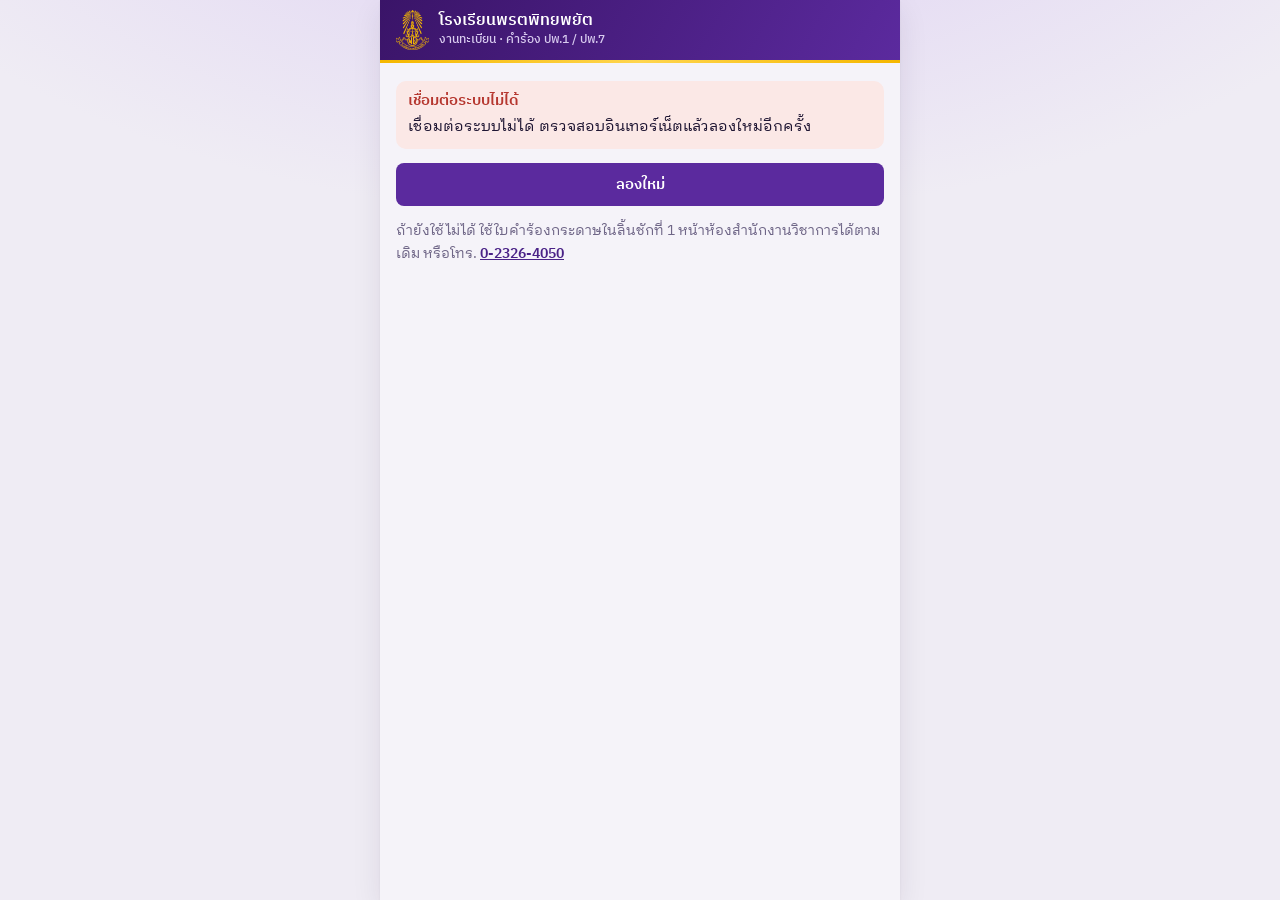
==== commit 73b1764d: "ธีมม่วงเหลือง ตราโรงเรียน และใบนำส่งรูปครึ่ง A4" ====
--- a/index.html
+++ b/index.html
@@ -5,28 +5,72 @@
 <meta name="viewport" content="width=device-width, initial-scale=1, viewport-fit=cover">
 <title>ขอใบเกรด ปพ.1 / ปพ.7 · งานทะเบียน พรตพิทยพยัต</title>
 <meta name="description" content="ยื่นคำร้องขอ ปพ.1 และ ปพ.7 ออนไลน์ และติดตามสถานะเอกสาร งานทะเบียน โรงเรียนพรตพิทยพยัต">
-<meta name="theme-color" content="#142B4D">
+<meta name="theme-color" content="#3A1468">
+<link rel="icon" type="image/png" href="assets/favicon.png">
+<link rel="apple-touch-icon" href="assets/favicon.png">
 <link rel="preconnect" href="https://fonts.googleapis.com">
 <link rel="preconnect" href="https://fonts.gstatic.com" crossorigin>
 <link rel="stylesheet" href="https://fonts.googleapis.com/css2?family=Chakra+Petch:wght@500;600;700&family=IBM+Plex+Sans+Thai:wght@500;600;700&family=IBM+Plex+Sans+Thai+Looped:wght@400;500;600&display=swap">
 <link rel="stylesheet" href="assets/style.css">
 <style>
 .app{max-width:520px;margin:0 auto;min-height:100vh;min-height:100dvh;display:flex;flex-direction:column;background:var(--bg)}
-@media (min-width:560px){body{background:var(--grey-soft)}.app{box-shadow:var(--shadow)}}
-.top{position:sticky;top:0;z-index:20;background:var(--navy);color:var(--navy-ink);padding:calc(14px + env(safe-area-inset-top,0px)) max(16px,env(safe-area-inset-right,0px)) 12px max(16px,env(safe-area-inset-left,0px));display:flex;align-items:center;justify-content:space-between;gap:10px}
-.brand{display:grid;line-height:1.35;min-width:0}
-.brand span{font:600 11px/1.4 var(--f-label);letter-spacing:.12em;color:var(--cyan)}
-.brand b{font:600 15px/1.4 var(--f-head)}
-.top-btn{background:rgba(255,255,255,.12);border:0;color:var(--navy-ink);border-radius:7px;padding:6px 11px;font:600 13px var(--f-head);cursor:pointer;flex:none}
-.stripe{height:4px;background:linear-gradient(90deg,var(--teal) 0 70%,var(--amber) 70% 100%)}
+@media (min-width:560px){body{background:radial-gradient(1200px 600px at 50% -200px,#DCCDF3,transparent 70%),var(--grey-soft)}.app{box-shadow:var(--shadow)}}
+@media (min-width:560px) and (prefers-color-scheme: dark){body{background:radial-gradient(1200px 600px at 50% -200px,#2B1650,transparent 70%),var(--bg)}}
+.top{position:sticky;top:0;z-index:20;background:linear-gradient(120deg,var(--navy),var(--navy-2));color:var(--navy-ink);padding:calc(10px + env(safe-area-inset-top,0px)) max(16px,env(safe-area-inset-right,0px)) 10px max(16px,env(safe-area-inset-left,0px));display:flex;align-items:center;justify-content:space-between;gap:10px}
+.brand{display:flex;align-items:center;gap:10px;min-width:0}
+.brand-emb{height:40px;width:auto;flex:none}
+.brand div{display:grid;line-height:1.3;min-width:0}
+.brand b{font:600 15.5px/1.35 var(--f-head)}
+.brand span{font:500 12px/1.35 var(--f-head);color:var(--band-sub)}
+.top-btn{background:rgba(255,255,255,.12);border:1px solid rgba(255,255,255,.18);color:var(--navy-ink);border-radius:7px;padding:6px 11px;font:600 13px var(--f-head);cursor:pointer;flex:none}
+.stripe{height:3px;background:linear-gradient(90deg,var(--gold),var(--gold-2) 50%,var(--gold))}
+.is-home .top,.is-home .stripe{display:none}
 .steps{background:var(--surface);border-bottom:1px solid var(--line);padding:9px 16px 10px;display:grid;gap:6px;font:500 12.5px/1.4 var(--f-head);color:var(--ink-2)}
 .steps-bar{height:4px;background:var(--grey-soft);border-radius:2px;overflow:hidden}
 .steps-bar i{display:block;height:100%;background:var(--teal);border-radius:2px}
 .body{flex:1;padding:18px max(16px,env(safe-area-inset-left,0px)) calc(28px + env(safe-area-inset-bottom,0px)) max(16px,env(safe-area-inset-right,0px));display:flex;flex-direction:column;gap:14px}
-.hero{display:grid;gap:6px;padding:2px 0}
+.hero{position:relative;overflow:hidden;isolation:isolate;margin:-18px calc(-1 * max(16px,env(safe-area-inset-right,0px))) 4px calc(-1 * max(16px,env(safe-area-inset-left,0px)));padding:calc(30px + env(safe-area-inset-top,0px)) 22px 26px;background:radial-gradient(130% 85% at 50% 0%,#6E3BBB 0%,#3A1468 52%,#22083D 100%);color:#fff;text-align:center;border-radius:0 0 26px 26px}
+.hero-fx{position:absolute;inset:0;z-index:-1;pointer-events:none}
+.rays{position:absolute;left:50%;top:112px;width:960px;height:960px;margin:-480px 0 0 -480px;border-radius:50%;background:repeating-conic-gradient(from 0deg,rgba(255,213,79,.16) 0deg 4deg,rgba(255,213,79,0) 4deg 12deg);-webkit-mask:radial-gradient(circle,#000 0 12%,rgba(0,0,0,.55) 32%,transparent 62%);mask:radial-gradient(circle,#000 0 12%,rgba(0,0,0,.55) 32%,transparent 62%);animation:rays 120s linear infinite}
+.orb{position:absolute;width:280px;height:280px;border-radius:50%;background:radial-gradient(circle,rgba(255,200,40,.32),rgba(255,200,40,0) 66%);animation:drift 18s ease-in-out infinite alternate}
+.o1{left:-120px;top:250px}
+.o2{right:-130px;top:-30px;background:radial-gradient(circle,rgba(176,128,255,.5),rgba(176,128,255,0) 66%);animation-duration:23s}
+.o3{left:35%;bottom:-170px;animation-duration:27s;background:radial-gradient(circle,rgba(255,213,79,.22),rgba(255,213,79,0) 66%)}
+@keyframes rays{to{transform:rotate(360deg)}}
+@keyframes drift{to{transform:translate3d(46px,-34px,0) scale(1.18)}}
+@keyframes rise{from{opacity:0;transform:translateY(14px)}to{opacity:1;transform:none}}
+.hero-in{display:grid;justify-items:center}
+.hero-in>*{animation:rise .7s cubic-bezier(.2,.7,.2,1) both}
+.hero-in>:nth-child(2){animation-delay:.08s}.hero-in>:nth-child(3){animation-delay:.14s}.hero-in>:nth-child(4){animation-delay:.2s}.hero-in>:nth-child(5){animation-delay:.26s}.hero-in>:nth-child(6){animation-delay:.32s}.hero-in>:nth-child(7){animation-delay:.38s}
+.hero-emb{width:118px;height:auto;filter:drop-shadow(0 8px 26px rgba(255,190,40,.38))}
+.hero-sch{display:grid;margin-top:14px;line-height:1.3}
+.hero-sch b{font:700 22px/1.3 var(--f-head);letter-spacing:.01em}
+.hero-sch span{font:600 11.5px/1.6 var(--f-label);letter-spacing:.3em;color:var(--gold-2);margin-top:2px}
+.hero-line{width:58px;height:3px;border-radius:2px;background:linear-gradient(90deg,var(--gold),var(--gold-2));margin:14px 0 12px}
+.hero-ey{font:600 13px/1.4 var(--f-head);color:#E5D9FA;letter-spacing:.03em}
+.hero h1{font-size:25px;line-height:1.38;font-weight:700;color:#fff;margin-top:4px}
+.hero p{color:#DCD0F2;font-size:15px;line-height:1.65;margin-top:8px;max-width:400px}
+.hero-acts{display:grid;gap:10px;width:100%;margin-top:20px}
+.btn-gold{background:linear-gradient(180deg,#FFDA63,#F5B700);color:var(--gold-ink);box-shadow:0 8px 20px rgba(245,183,0,.32),inset 0 1px 0 rgba(255,255,255,.5);font-size:16px;padding:12px 16px}
+.btn-gold:hover{filter:brightness(1.05)}
+.btn-glass{background:rgba(255,255,255,.08);color:#fff;border-color:rgba(255,255,255,.38);padding:11px 16px}
+.btn-glass:hover{background:rgba(255,255,255,.14)}
+.hero .who-in{margin-top:14px;font-size:13.5px;color:#E5D9FA}
+.hero .who-in button{color:var(--gold-2);font:600 13.5px var(--f-head);background:none;border:0;text-decoration:underline;text-underline-offset:3px;cursor:pointer;padding:0 0 0 6px}
+@media (prefers-reduced-motion: reduce){.rays,.orb,.hero-in>*{animation:none}}
 .eyebrow{font:600 12.5px/1.4 var(--f-label);letter-spacing:.06em;color:var(--teal-ink)}
-.hero h1{font-size:23px;line-height:1.4;font-weight:700}
-.hero p,.p{color:var(--ink-2);font-size:15px}
+.p{color:var(--ink-2);font-size:15px}
+.olx{list-style:none;margin:0;padding:0;counter-reset:s;display:grid;gap:10px}
+.olx li{counter-increment:s;display:grid;grid-template-columns:28px minmax(0,1fr);gap:10px;font-size:14.5px;line-height:1.55;color:var(--ink-2);align-items:start}
+.olx li::before{content:counter(s);width:28px;height:28px;border-radius:50%;background:var(--teal-soft);color:var(--teal-ink);font:700 14px/28px var(--f-label);text-align:center}
+.olx b{color:var(--ink)}
+.tel{display:inline-flex;align-items:center;justify-self:start;margin-top:6px;font:600 14px/1.4 var(--f-head);color:var(--teal-ink);text-decoration:none;border:1px solid var(--line);border-radius:999px;padding:4px 12px;background:var(--surface)}
+.tel:hover{border-color:var(--teal)}
+.sfoot{display:grid;justify-items:center;text-align:center;gap:2px;padding:16px 0 4px;border-top:1px solid var(--line);margin-top:6px;font-size:12.5px;color:var(--ink-3);line-height:1.55}
+.sfoot img{width:42px;height:auto;margin-bottom:4px}
+.sfoot b{font:600 14px var(--f-head);color:var(--ink)}
+.sfoot a,.small a{color:var(--teal-ink);font-weight:600}
+.sfoot .en{font:600 10.5px var(--f-label);letter-spacing:.22em;color:var(--teal-ink)}
 .h{font-size:19px;font-weight:700;line-height:1.45}
 .small{font-size:13.5px;color:var(--ink-3)}
 .foot{font-size:13px;color:var(--ink-3);text-align:center;margin-top:auto;padding-top:8px}
@@ -95,8 +139,8 @@
 <script src="assets/common.js"></script>
 </head>
 <body>
-<div class="app">
-  <header class="top"><div class="brand"><span>PROT PITTAYAPAYAT · งานทะเบียน</span><b>คำร้องขอ ปพ.1 / ปพ.7</b></div><button class="top-btn" id="btn-home" data-act="home" hidden>หน้าแรก</button></header>
+<div class="app" id="app">
+  <header class="top"><div class="brand"><img class="brand-emb" src="assets/emblem-gold.png" alt="ตราโรงเรียนพรตพิทยพยัต" width="33" height="40"><div><b>โรงเรียนพรตพิทยพยัต</b><span>งานทะเบียน · คำร้อง ปพ.1 / ปพ.7</span></div></div><button class="top-btn" id="btn-home" data-act="home" hidden>หน้าแรก</button></header>
   <div class="stripe"></div>
   <div class="steps" id="steps" hidden></div>
   <main class="body" id="view"><div class="center"><span class="spin"></span><span>กำลังเชื่อมต่อระบบ</span></div></main>
@@ -126,6 +170,7 @@
   }
   function render() {
     $('btn-home').hidden = P.screen === 'home' || P.screen === 'loading' || P.screen === 'error';
+    $('app').classList.toggle('is-home', P.screen === 'home');
     stepsBar();
     var html = (S[P.screen] || S.home)();
     $('view').innerHTML = html;
@@ -135,25 +180,34 @@
   function busyBtn(label) { return P.busy ? '<span class="spin"></span> กำลังส่งข้อมูล' : label; }
   function errNote(m) { return m ? '<div class="note n-alert" role="alert"><span>' + esc(m) + '</span></div>' : ''; }
   function contact() {
-    return '<div class="contact"><img src="assets/prangthong.jpg" alt="ครูปรางทอง จันทคาม" width="48" height="78"><div><b>ครูปรางทอง จันทคาม</b><span>เจ้าหน้าที่งานทะเบียน</span><span>ติดต่อได้ที่หน้าห้องสำนักงานวิชาการ</span></div></div>';
+    return '<div class="contact"><img src="assets/prangthong.jpg" alt="ครูปรางทอง จันทคาม" width="48" height="78"><div><b>ครูปรางทอง จันทคาม</b><span>เจ้าหน้าที่งานทะเบียน</span><span>ติดต่อได้ที่หน้าห้องสำนักงานวิชาการ</span><a class="tel" href="tel:023264050">สำนักงานวิชาการ โทร. 0-2326-4050</a></div></div>';
   }
 
   var S = {};
   S.loading = function () { return '<div class="center"><span class="spin"></span><span>กำลังเชื่อมต่อระบบ</span></div>'; };
   S.error = function () {
     return '<div class="note n-alert"><b>เชื่อมต่อระบบไม่ได้</b><span>' + esc(P.err || 'กรุณาลองใหม่อีกครั้ง') + '</span></div><button class="btn btn-pri btn-blk" data-act="retry">ลองใหม่</button>' +
-      '<p class="small">ถ้ายังใช้ไม่ได้ ใช้ใบคำร้องกระดาษในลิ้นชักที่ 1 หน้าห้องสำนักงานวิชาการได้ตามเดิม</p>';
+      '<p class="small">ถ้ายังใช้ไม่ได้ ใช้ใบคำร้องกระดาษในลิ้นชักที่ 1 หน้าห้องสำนักงานวิชาการได้ตามเดิม หรือโทร. <a href="tel:023264050">0-2326-4050</a></p>';
   };
   S.home = function () {
     var c = P.cfg || {};
-    return '<div class="hero"><div class="eyebrow">คำร้องออนไลน์</div><h1>ขอใบเกรด ปพ.1 และใบรับรอง ปพ.7</h1><p>กรอกคำร้องบนมือถือ ส่งรูปถ่ายที่ตู้ลิ้นชัก และดูได้ว่าเอกสารของตนเองถึงขั้นไหนแล้ว</p></div>' +
+    return '<section class="hero"><div class="hero-fx" aria-hidden="true"><i class="rays"></i><i class="orb o1"></i><i class="orb o2"></i><i class="orb o3"></i></div><div class="hero-in">' +
+      '<img class="hero-emb" src="assets/emblem-gold.png" alt="ตราโรงเรียนพรตพิทยพยัต" width="118" height="144">' +
+      '<div class="hero-sch"><b>โรงเรียนพรตพิทยพยัต</b><span>PROT PITTAYAPAYAT SCHOOL</span></div>' +
+      '<div class="hero-line"></div>' +
+      '<span class="hero-ey">งานทะเบียน สำนักงานวิชาการ</span>' +
+      '<h1>ขอใบเกรด ปพ.1<br>และใบรับรอง ปพ.7 ออนไลน์</h1>' +
+      '<p>กรอกคำร้องบนมือถือ ส่งรูปถ่ายที่ตู้ลิ้นชัก และดูได้ว่าเอกสารของตนเองถึงขั้นไหนแล้ว</p>' +
+      '<div class="hero-acts"><button class="btn btn-gold btn-blk" data-act="start"' + (c.open ? '' : ' disabled') + '>ยื่นคำร้องใหม่</button><button class="btn btn-glass btn-blk" data-act="track">ติดตามคำร้อง</button></div>' +
+      (P.student ? '<div class="who-in">เข้าสู่ระบบเป็น ' + esc(PP.fullName(P.student)) + '<button data-act="list">คำร้องของฉัน</button></div>' : '') +
+      '</div></section>' +
       (c.announce ? '<div class="note n-wait"><b>ประกาศจากงานทะเบียน</b><span>' + esc(c.announce) + '</span></div>' : '') +
       (c.open ? '' : '<div class="note n-alert"><b>ปิดรับคำร้องออนไลน์ชั่วคราว</b><span>ยังติดตามคำร้องเดิมได้ตามปกติ</span></div>') +
-      (P.student ? '<div class="who"><span>เข้าสู่ระบบเป็น <b>' + esc(PP.fullName(P.student)) + '</b></span><button class="link" data-act="list">คำร้องของฉัน</button></div>' : '') +
-      '<button class="btn btn-pri btn-blk" data-act="start"' + (c.open ? '' : ' disabled') + '>ยื่นคำร้องใหม่</button>' +
-      '<button class="btn btn-sec btn-blk" data-act="track">ติดตามคำร้อง</button>' +
-      '<div class="card"><div class="card-h">ขั้นตอนโดยย่อ</div><ol class="ol"><li>กรอกคำร้องในระบบ ได้เลขคำร้อง 4 หลัก</li><li>หยิบใบนำส่งรูปถ่ายจากลิ้นชักที่ 1 เขียนเลขคำร้องและลงชื่อ เสียบรูปถ่าย 1.5 นิ้ว แล้วใส่ลิ้นชักที่ 2</li><li>ติดตามสถานะในหน้านี้</li><li>รับเอกสารที่ลิ้นชักระดับชั้นของตนเอง แล้วกดยืนยันรับ</li></ol></div>' +
-      '<p class="foot">ไม่มีมือถือ ใช้ใบคำร้องกระดาษในลิ้นชักที่ 1 ได้ตามเดิม<br>ข้อมูลใช้เพื่อจัดทำเอกสารของงานทะเบียนเท่านั้น</p>';
+      '<div class="card"><div class="card-h">ขั้นตอนโดยย่อ</div><ol class="olx"><li><span>กรอกคำร้องในระบบ ได้<b>เลขคำร้อง 4 หลัก</b></span></li><li><span>หยิบ<b>ใบนำส่งรูปถ่าย</b>จากลิ้นชักที่ 1 กรอกและลงชื่อ หนีบรูปถ่าย 1.5 นิ้ว แล้วใส่<b>ลิ้นชักที่ 2</b></span></li><li><span>ติดตามสถานะในหน้านี้</span></li><li><span>รับเอกสารที่<b>ลิ้นชักระดับชั้น</b>ของตนเอง แล้วกดยืนยันรับ</span></li></ol></div>' +
+      contact() +
+      '<p class="foot">ไม่มีมือถือ ใช้ใบคำร้องกระดาษในลิ้นชักที่ 1 ได้ตามเดิม<br>ข้อมูลใช้เพื่อจัดทำเอกสารของงานทะเบียนเท่านั้น</p>' +
+      '<footer class="sfoot"><picture><source srcset="assets/emblem-gold.png" media="(prefers-color-scheme: dark)"><img src="assets/emblem-purple.png" alt="" width="42" height="51"></picture>' +
+      '<b>โรงเรียนพรตพิทยพยัต</b><span class="en">PROT PITTAYAPAYAT SCHOOL</span><span>4 ถนนหลวงพรต แขวงลาดกระบัง เขตลาดกระบัง กรุงเทพมหานคร 10520</span><span>งานทะเบียน สำนักงานวิชาการ โทร. <a href="tel:023264050">0-2326-4050</a></span></footer>';
   };
   S.verify = function () {
     return '<h2 class="h">' + (P.mode === 'new' ? 'ยืนยันตัวตนก่อนยื่นคำร้อง' : 'ยืนยันตัวตนเพื่อดูคำร้อง') + '</h2>' +
--- a/assets/style.css
+++ b/assets/style.css
@@ -1,16 +1,19 @@
 /* ระบบคำร้อง ปพ. งานทะเบียน โรงเรียนพรตพิทยพยัต — สไตล์ร่วม */
+/* สีประจำโรงเรียน ม่วง-เหลือง: --navy = ม่วงเข้ม (แถบหัว) · --teal = ม่วงหลัก (ปุ่ม/ลิงก์) · --amber/--gold = เหลืองทอง */
 :root{
-  --bg:#F1F4F8; --surface:#FFFFFF; --surface-2:#F6F8FB; --ink:#13213A; --ink-2:#4B5B73; --ink-3:#6F7E94;
-  --line:#D7DFEA; --line-2:#E6EBF2;
-  --navy:#142B4D; --navy-ink:#FFFFFF; --band-sub:#BFCBE0; --cyan:#7FD3D9;
-  --teal:#12808A; --teal-ink:#0D6870; --teal-soft:#E0F0F1;
-  --amber:#D99A0B; --amber-ink:#875C00; --amber-soft:#FCF1D8;
-  --blue:#2D5DA0; --blue-soft:#E4EBF7;
+  --bg:#F5F3F9; --surface:#FFFFFF; --surface-2:#F9F7FC; --ink:#1F1633; --ink-2:#4E4566; --ink-3:#6F6687;
+  --line:#E0DAEB; --line-2:#ECE8F3;
+  --navy:#3A1468; --navy-2:#5B2A9E; --navy-ink:#FFFFFF; --band-sub:#D9CCF0; --cyan:#FFD54F;
+  --teal:#5B2A9E; --teal-ink:#4A2287; --teal-soft:#EFE8FA;
+  --amber:#E2A800; --amber-ink:#7A5600; --amber-soft:#FFF4CF;
+  --gold:#F5B700; --gold-2:#FFD54F; --gold-ink:#2A1300;
+  --blue:#3D58AE; --blue-soft:#E8ECF8;
+  --green:#1D7A4A; --green-soft:#E2F3E9;
   --red:#B5362E; --red-soft:#FBE8E6;
-  --grey-soft:#ECEFF4;
-  --btn-bg:#12808A; --btn-ink:#FFFFFF;
-  --overlay:rgba(16,28,48,.42);
-  --shadow:0 1px 2px rgba(19,33,58,.06), 0 10px 28px rgba(19,33,58,.08);
+  --grey-soft:#EFECF4;
+  --btn-bg:#5B2A9E; --btn-ink:#FFFFFF;
+  --overlay:rgba(30,16,52,.45);
+  --shadow:0 1px 2px rgba(31,22,51,.06), 0 10px 28px rgba(31,22,51,.09);
   --f-head:"IBM Plex Sans Thai","Noto Sans Thai","Leelawadee UI",Tahoma,sans-serif;
   --f-body:"IBM Plex Sans Thai Looped","IBM Plex Sans Thai","Noto Sans Thai Looped","Leelawadee UI",Tahoma,sans-serif;
   --f-label:"Chakra Petch","IBM Plex Sans Thai",Tahoma,sans-serif;
@@ -19,15 +22,16 @@
 }
 @media (prefers-color-scheme: dark){
   :root{
-    --bg:#0C1524; --surface:#13203A; --surface-2:#172743; --ink:#E5EBF4; --ink-2:#A8B6CB; --ink-3:#8796AE;
-    --line:#2A3C5E; --line-2:#21324F;
-    --navy:#12284A; --navy-ink:#F2F6FC; --band-sub:#A4B5D0;
-    --teal:#3DB5BE; --teal-ink:#6CCBD2; --teal-soft:#10353A;
-    --amber:#E7B03A; --amber-ink:#F1C664; --amber-soft:#3A2D10;
-    --blue:#86A9E0; --blue-soft:#1B2D4E;
-    --red:#F28A80; --red-soft:#3F1F1F;
-    --grey-soft:#1C2A45;
-    --btn-bg:#3DB5BE; --btn-ink:#06232A;
+    --bg:#120C1E; --surface:#1B1430; --surface-2:#211938; --ink:#ECE7F6; --ink-2:#BBB0D2; --ink-3:#978CB0;
+    --line:#352A52; --line-2:#2A2144;
+    --navy:#2A0E4F; --navy-2:#45207C; --navy-ink:#F6F2FC; --band-sub:#CBBCE8;
+    --teal:#B79AF0; --teal-ink:#CDB6F7; --teal-soft:#2C2148;
+    --amber:#F2C94C; --amber-ink:#F5D67A; --amber-soft:#3A2E0E;
+    --blue:#97ADEB; --blue-soft:#1F2846;
+    --green:#7FD3A4; --green-soft:#15352A;
+    --red:#F28A80; --red-soft:#3F1F24;
+    --grey-soft:#231B3A;
+    --btn-bg:#B79AF0; --btn-ink:#1B0F33;
     --overlay:rgba(0,0,0,.55);
     --shadow:0 1px 2px rgba(0,0,0,.35), 0 10px 28px rgba(0,0,0,.3);
     color-scheme:dark;
@@ -70,7 +74,7 @@
 .t-wait{background:var(--amber-soft);color:var(--amber-ink)}
 .t-hold{background:var(--amber-soft);color:var(--amber-ink);box-shadow:inset 0 0 0 1px var(--amber)}
 .t-work{background:var(--blue-soft);color:var(--blue)}
-.t-ready{background:var(--teal-soft);color:var(--teal-ink)}
+.t-ready{background:var(--green-soft);color:var(--green)}
 .t-done{background:var(--grey-soft);color:var(--ink-2)}
 .t-alert{background:var(--red-soft);color:var(--red)}
 .chip{display:inline-block;font:600 11.5px/1.5 var(--f-head);padding:1px 7px;border-radius:4px;margin:2px 4px 2px 0;white-space:nowrap}
@@ -78,7 +82,7 @@
 .note b{font:600 14.5px/1.5 var(--f-head)}
 .n-wait{background:var(--amber-soft)} .n-wait b{color:var(--amber-ink)}
 .n-alert{background:var(--red-soft)} .n-alert b{color:var(--red)}
-.n-ready{background:var(--teal-soft)} .n-ready b{color:var(--teal-ink)}
+.n-ready{background:var(--green-soft)} .n-ready b{color:var(--green)}
 .n-info{background:var(--blue-soft)} .n-info b{color:var(--blue)}
 .n-done{background:var(--grey-soft)}
 .card{background:var(--surface);border:1px solid var(--line);border-radius:12px;padding:12px 14px;display:grid;gap:8px}
@@ -138,34 +142,64 @@
   .pg-land .sig{margin-top:3mm;font-size:11pt;line-height:1.38;gap:8px}
   .pg-land .sig .dots{margin-top:2.5mm}
   .pg-land .sheet:last-child{border-right:0}
+  .pg-land.slips{display:grid;grid-template-columns:1fr 1fr}
   .pg-port{page:a4port;width:210mm;height:296mm;break-after:page;overflow:hidden}
   .pg-port:last-child{break-after:auto}
 }
-.slips{display:grid;grid-template-columns:1fr 1fr;grid-template-rows:1fr 1fr;height:100%}
-.slip{font-family:var(--f-doc);color:#151515;border:1px dashed #9AA3AF;padding:10mm 9mm 8mm;display:grid;gap:6mm;align-content:start;font-size:15.5pt;line-height:1.35}
-.slip h4{font-family:var(--f-doc);font-size:20pt;font-weight:700;text-align:center;line-height:1.2}
-.slip h4 small{display:block;font-weight:400;font-size:11.5pt;color:#444}
-.digits{display:flex;align-items:center;gap:8px;flex-wrap:wrap}
-.digits span.box{display:inline-flex}
-.digits i{width:10mm;height:12mm;border:1.3px solid #222;border-right-width:0;display:inline-block}
-.digits i:last-child{border-right-width:1.3px}
-.slip .ln2{display:flex;gap:6px;align-items:flex-end}
-.slip .dl{border-bottom:1px dotted #555;flex:1;min-width:30px;display:inline-block;height:1.1em}
-.slip-sign{font-size:13pt;display:grid;gap:8mm;color:#222}
-.slip p{font-size:12.5pt;color:#333;border-top:1px solid #ccc;padding-top:3mm;line-height:1.4}
+/* ใบนำส่งรูปถ่าย: A4 แนวนอน 2 ใบ (ใบละ A5 แนวตั้ง) ขาวดำล้วน สำหรับถ่ายเอกสาร */
+.slip{font-family:var(--f-doc);color:#000;background:#fff;height:209mm;padding:8mm 9mm 7mm;display:flex;flex-direction:column;gap:3.4mm;font-size:12.5pt;line-height:1.35;position:relative}
+.slips .slip + .slip{border-left:.3mm dashed #000}
+.slips .slip + .slip::before{content:"ตัดตามเส้นประ";position:absolute;left:-1.6mm;top:50%;transform:translate(-50%,-50%) rotate(-90deg);background:#fff;padding:0 2mm;font-size:8pt;letter-spacing:.06em}
+.slip-head{display:flex;gap:3.5mm;align-items:center}
+.slip-emb{height:21mm;width:auto;flex:none}
+.slip-head div{display:grid;line-height:1.28}
+.slip-head b{font-size:16pt;font-weight:700}
+.slip-head span{font-size:10pt}
+.slip-head .en{font-family:var(--f-label);font-size:8.5pt;letter-spacing:.2em;font-weight:600}
+.slip-title{border-top:.6mm solid #000;border-bottom:.25mm solid #000;padding:1.4mm 0 1.6mm;text-align:center;display:grid}
+.slip-title h4{font-family:var(--f-doc);font-size:22pt;line-height:1.15;font-weight:700;margin:0}
+.slip-title span{font-size:10.5pt}
+.slip-body{display:grid;grid-template-columns:minmax(0,1fr) 39mm;gap:4mm;flex:1 1 auto;max-height:86mm}
+.slip-fields{display:grid;gap:2.8mm;align-content:space-between}
+.slip .fld{display:grid;gap:.8mm;justify-items:start}
+.slip .fld>span:first-child{font-size:11pt;font-weight:600}
+.slip .box{display:inline-flex}
+.slip .box i{width:8.6mm;height:10mm;border:.3mm solid #000;border-right-width:0;display:block}
+.slip .box i:last-child{border-right-width:.3mm}
+.slip .ln2{display:flex;gap:1.5mm;align-items:flex-end;white-space:nowrap}
+.slip .dl{border-bottom:.3mm dotted #000;flex:1 1 0;min-width:6mm;height:1.15em;display:block}
+.slip .dl.w9{flex:0 0 9mm}
+.slip-photo{border:.35mm dashed #000;border-radius:2mm;display:flex;flex-direction:column;align-items:center;justify-content:center;text-align:center;gap:2.2mm;padding:3mm 2mm}
+.slip-photo b{font-size:13pt;line-height:1.3}
+.slip-photo span{font-size:9pt;line-height:1.35}
+.slip-sign{display:grid;gap:5mm;font-size:12pt;padding-top:1mm}
+.slip-sign p{font-size:10.5pt;margin:0}
+.slip-qr{display:grid;grid-template-columns:27mm minmax(0,1fr);gap:3.5mm;align-items:center;border:.3mm solid #000;border-radius:2mm;padding:3mm}
+.slip-qr .q svg,.slip-qr .q img{width:27mm;height:27mm;display:block}
+.slip-qr b{font-size:11.5pt}
+.slip-qr ol{margin:.8mm 0 1mm;padding-left:4.6mm;font-size:9.5pt;line-height:1.38}
+.slip-qr .url{font-family:var(--f-label);font-size:7.5pt;word-break:break-all;display:block}
+.slip-staff{margin-top:auto;border-top:.25mm dashed #000;padding-top:2mm;font-size:9.5pt;display:flex;gap:1.5mm;align-items:flex-end;white-space:nowrap}
 .labels{display:grid;grid-template-columns:1fr 1fr;grid-auto-rows:49.3mm;height:100%}
 .label{font-family:var(--f-doc);color:#151515;border:1px dashed #aaa;padding:5mm 7mm;display:grid;align-content:center;gap:1mm;font-size:13pt;line-height:1.35}
 .label b{font-size:22pt;font-family:var(--f-label);letter-spacing:.04em}
 .label .big{font-size:15pt;font-weight:700}
-.poster{height:100%;background:#142B4D;color:#fff;display:grid;grid-template-rows:auto 1fr auto;font-family:var(--f-head);-webkit-print-color-adjust:exact;print-color-adjust:exact}
-.poster-b{padding:22mm 20mm 10mm;display:grid;gap:7mm;align-content:start;justify-items:center;text-align:center}
-.poster-b .ey{font:600 13pt var(--f-label);letter-spacing:.18em;color:#7FD3D9}
-.poster-b h1{font:700 38pt/1.25 var(--f-head);color:#fff}
-.poster-b p{font-size:17pt;color:#C9D4E6;line-height:1.5}
-.poster-qr{background:#fff;color:#111;border-radius:6mm;padding:8mm;width:105mm}
+/* โปสเตอร์ QR: พื้นขาว แถบม่วงด้านบน ประหยัดหมึก */
+.poster{height:100%;background:#fff;color:#2A0E4F;display:grid;grid-template-rows:auto 1fr auto auto;font-family:var(--f-head);-webkit-print-color-adjust:exact;print-color-adjust:exact}
+.poster-top{background:linear-gradient(135deg,#2E0F57,#5B2A9E);color:#fff;display:flex;align-items:center;justify-content:center;gap:7mm;padding:9mm 16mm;border-bottom:3mm solid #F5B700}
+.poster-top img{height:33mm;width:auto}
+.poster-top div{display:grid;line-height:1.3}
+.poster-top b{font:700 27pt/1.25 var(--f-head)}
+.poster-top span{font:600 12pt var(--f-label);letter-spacing:.24em;color:#FFD54F}
+.poster-b{padding:7mm 20mm 4mm;display:grid;gap:4mm;align-content:center;justify-items:center;text-align:center}
+.poster-b .ey{font:600 14pt var(--f-head);color:#6B4A99;letter-spacing:.04em}
+.poster-b h1{font:700 31pt/1.25 var(--f-head);color:#2E0F57}
+.poster-b p{font-size:16pt;color:#4E4566;line-height:1.5}
+.poster-qr{background:#fff;color:#000;border:1.2mm solid #5B2A9E;border-radius:6mm;padding:5mm;width:82mm}
 .poster-qr svg,.poster-qr img{width:100%;height:auto;display:block}
-.poster-url{font:500 12pt var(--f-label);color:#C9D4E6;word-break:break-all}
-.poster-steps{display:grid;grid-template-columns:repeat(4,1fr);gap:5mm;padding:0 16mm 14mm;font-size:12.5pt;line-height:1.45;color:#E3EAF5}
-.poster-steps div{border-top:2px solid #7FD3D9;padding-top:3mm}
-.poster-steps b{display:block;font:700 18pt var(--f-label);color:#7FD3D9}
-.poster-s{height:7mm;background:linear-gradient(90deg,#12808A 0 70%,#D99A0B 70% 100%)}
+.poster-url{font:500 11pt var(--f-label);color:#4E4566;word-break:break-all}
+.poster-steps{display:grid;grid-template-columns:repeat(4,1fr);gap:5mm;padding:0 14mm 8mm;font-size:12.5pt;line-height:1.45;color:#2A0E4F}
+.poster-steps div{border-top:1mm solid #F5B700;padding-top:3mm}
+.poster-steps b{display:grid;place-items:center;width:10mm;height:10mm;border-radius:50%;background:#5B2A9E;color:#FFD54F;font:700 15pt var(--f-label);margin-bottom:2mm}
+.poster-foot{background:#2E0F57;color:#FFD54F;text-align:center;font:600 15pt var(--f-head);padding:5mm 10mm}
+.sheet-emb{height:15mm;width:auto;align-self:center}
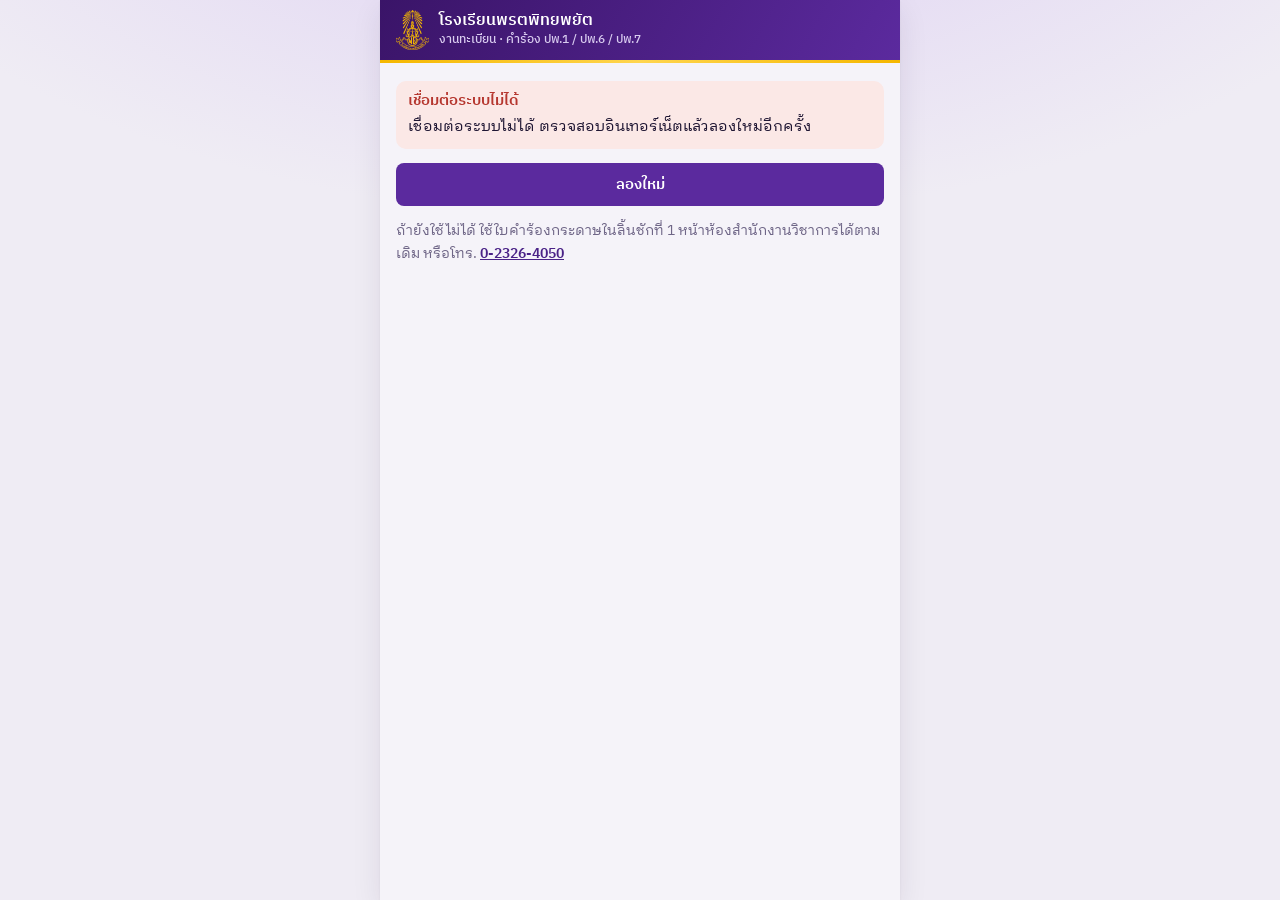
==== commit e40e9f28: "เพิ่ม ปพ.6 ตัวอย่างเอกสาร และแอนิเมชันหน้านักเรียน" ====
--- a/index.html
+++ b/index.html
@@ -3,8 +3,8 @@
 <head>
 <meta charset="utf-8">
 <meta name="viewport" content="width=device-width, initial-scale=1, viewport-fit=cover">
-<title>ขอใบเกรด ปพ.1 / ปพ.7 · งานทะเบียน พรตพิทยพยัต</title>
-<meta name="description" content="ยื่นคำร้องขอ ปพ.1 และ ปพ.7 ออนไลน์ และติดตามสถานะเอกสาร งานทะเบียน โรงเรียนพรตพิทยพยัต">
+<title>ขอเอกสาร ปพ.1 / ปพ.6 / ปพ.7 · งานทะเบียน พรตพิทยพยัต</title>
+<meta name="description" content="ยื่นคำร้องขอ ปพ.1 ปพ.6 และ ปพ.7 ออนไลน์ และติดตามสถานะเอกสาร งานทะเบียน โรงเรียนพรตพิทยพยัต">
 <meta name="theme-color" content="#3A1468">
 <link rel="icon" type="image/png" href="assets/favicon.png">
 <link rel="apple-touch-icon" href="assets/favicon.png">
@@ -88,10 +88,30 @@
 .seg button+button{border-left:1px solid var(--line)}
 .seg button.on{background:var(--teal-soft);color:var(--teal-ink)}
 .seg button.on.edit{background:var(--amber-soft);color:var(--amber-ink)}
-.doc{background:var(--surface);border:1px solid var(--line);border-radius:12px;padding:12px 14px;display:grid;gap:10px}
-.doc-h{display:flex;justify-content:space-between;align-items:center;gap:10px}
+.doc{background:var(--surface);border:1.5px solid var(--line);border-radius:14px;padding:12px 14px;display:grid;gap:10px;transition:border-color .25s,box-shadow .25s}
+.doc-h{display:grid;grid-template-columns:50px minmax(0,1fr) auto;align-items:center;gap:12px}
+.doc-t{display:grid;justify-items:start;min-width:0}
 .doc-h b{font:700 17px/1.3 var(--f-label);display:block}
-.doc-h span{font-size:14px;color:var(--ink-2)}
+.doc-h span{font-size:14px;color:var(--ink-2);line-height:1.45}
+.doc-th{width:50px;padding:0;border:1px solid var(--line);border-radius:6px;overflow:hidden;background:#fff;position:relative;cursor:pointer;transition:transform .2s,box-shadow .2s}
+.doc-th img{display:block;width:100%;aspect-ratio:1/1.41;object-fit:cover;object-position:top}
+.doc-th i{position:absolute;left:0;right:0;bottom:0;background:rgba(58,20,104,.88);color:#fff;font:600 9px/1.7 var(--f-head);font-style:normal;text-align:center}
+.doc-th:hover{transform:translateY(-2px) rotate(-2deg);box-shadow:0 6px 14px rgba(58,20,104,.2)}
+.link.sm{font-size:12.5px;padding:2px 0 0}
+.cnt6{font:700 16px/1 var(--f-label);color:var(--teal-ink);background:var(--teal-soft);border-radius:999px;padding:7px 12px;white-space:nowrap}
+.cnt6.zero{color:var(--ink-3);background:var(--grey-soft)}
+.semg{display:grid;gap:6px;padding:6px 0;border-top:1px dashed var(--line-2)}
+.semg:first-of-type{border-top:0}
+.semg>span{font:600 12.5px var(--f-head);color:var(--ink-2)}
+.semc{display:flex;gap:8px;flex-wrap:wrap}
+.sem{border:1.5px solid var(--line);background:var(--surface);color:var(--ink);border-radius:999px;padding:6px 14px;font:600 13.5px var(--f-head);cursor:pointer;transition:background .2s,color .2s,border-color .2s,transform .12s}
+.sem:hover{border-color:var(--teal)}
+.sem:active{transform:scale(.95)}
+.sem.on{background:var(--teal);border-color:var(--teal);color:var(--btn-ink)}
+.sem.pop{animation:chipPop .28s cubic-bezier(.2,1.5,.4,1)}
+.sem.on::before{content:"✓ ";font-weight:700}
+@keyframes chipPop{from{transform:scale(.86)}}
+.doc-open{justify-self:start}
 .stp{display:inline-flex;align-items:center;border:1px solid var(--line);border-radius:8px;overflow:hidden;flex:none}
 .stp button{width:42px;height:40px;border:0;background:var(--surface-2);font:600 20px/1 var(--f-label);cursor:pointer;color:var(--ink)}
 .stp button:disabled{color:var(--ink-3);cursor:not-allowed;opacity:.5}
@@ -115,10 +135,12 @@
 .chk input{margin-top:5px;accent-color:var(--teal);width:18px;height:18px;flex:none}
 .bigno{text-align:center;background:var(--surface);border:1px solid var(--line);border-radius:14px;padding:16px}
 .bigno span{font:600 13.5px var(--f-head);color:var(--ink-3)}
-.bigno b{display:block;font:700 50px/1.1 var(--f-label);letter-spacing:.08em;color:var(--navy);margin:4px 0}
+.bigno b{display:block;font:700 50px/1.1 var(--f-label);letter-spacing:.08em;color:var(--navy);margin:4px 0;background:linear-gradient(90deg,#3A1468,#7A44C9,#E2A800,#7A44C9,#3A1468);background-size:300% 100%;-webkit-background-clip:text;background-clip:text;-webkit-text-fill-color:transparent;animation:pop .7s cubic-bezier(.2,1.5,.4,1) both .15s,flow 7s linear infinite}
+@keyframes pop{from{opacity:0;transform:scale(.6)}}
+@keyframes flow{to{background-position:300% 0}}
 @media (prefers-color-scheme: dark){.bigno b{color:var(--teal-ink)}}
 .req{display:grid;gap:4px;text-align:left;background:var(--surface);border:1px solid var(--line);border-radius:12px;padding:12px 14px;cursor:pointer;width:100%}
-.req:hover{border-color:var(--teal)}
+.req:hover{border-color:var(--teal);transform:translateY(-2px);box-shadow:var(--shadow)}
 .req-t{display:flex;justify-content:space-between;align-items:center;gap:8px}
 .req-t b{font:700 16px var(--f-head)}
 .req-d{font-size:14.5px} .req-m{font-size:13px;color:var(--ink-3)}
@@ -134,18 +156,71 @@
 .center{display:grid;place-items:center;gap:10px;padding:40px 0;color:var(--ink-2)}
 .who{display:flex;justify-content:space-between;align-items:center;gap:10px;background:var(--surface);border:1px solid var(--line);border-radius:12px;padding:10px 12px;font-size:14px}
 .who b{font-family:var(--f-head)}
+/* ตัวอย่างเอกสาร */
+.exs{display:grid;grid-template-columns:repeat(3,minmax(0,1fr));gap:10px}
+.ex{border:1px solid var(--line);border-radius:12px;background:var(--surface-2);padding:8px 8px 10px;display:grid;gap:6px;align-content:start;cursor:pointer;text-align:center;justify-items:center;transition:transform .22s,box-shadow .22s,border-color .22s}
+.ex img{width:100%;height:auto;aspect-ratio:1/1.3;object-fit:cover;object-position:top;border-radius:6px;box-shadow:0 2px 8px rgba(31,22,51,.12);background:#fff}
+.ex b{font:700 15px/1.2 var(--f-label);color:var(--ink)}
+.ex span{font-size:11.5px;color:var(--ink-3);line-height:1.35}
+.ex:hover{transform:translateY(-3px);border-color:var(--teal);box-shadow:var(--shadow)}
+.mdl{position:fixed;inset:0;z-index:50;background:rgba(20,6,40,.62);display:flex;align-items:flex-end;justify-content:center;animation:fadeIn .25s ease both}
+.mdl-card{width:min(560px,100%);max-height:94vh;max-height:94dvh;background:var(--surface);border-radius:18px 18px 0 0;display:flex;flex-direction:column;overflow:hidden;box-shadow:0 -10px 40px rgba(10,0,30,.35);animation:sheetUp .38s cubic-bezier(.2,.8,.2,1) both}
+@media (min-width:600px){.mdl{align-items:center;padding:20px}.mdl-card{border-radius:18px}}
+.mdl-h{display:flex;align-items:center;gap:12px;padding:14px 16px 10px;background:linear-gradient(120deg,var(--navy),var(--navy-2));color:#fff}
+.mdl-h div{flex:1;display:grid;line-height:1.35;min-width:0}
+.mdl-h b{font:700 17px var(--f-head)}
+.mdl-h span{font-size:13px;color:var(--band-sub)}
+.mdl-x{background:rgba(255,255,255,.14);border:1px solid rgba(255,255,255,.25);color:#fff;border-radius:8px;padding:6px 12px;font:600 13.5px var(--f-head);cursor:pointer}
+.mdl-tabs{display:flex;gap:6px;padding:10px 16px 0;background:var(--surface)}
+.mdl-tabs button{flex:1;border:1.5px solid var(--line);background:var(--surface);border-radius:10px;padding:7px 4px;font:700 15px var(--f-label);color:var(--ink-2);cursor:pointer;transition:all .2s}
+.mdl-tabs button.on{background:var(--teal-soft);border-color:var(--teal);color:var(--teal-ink)}
+.mdl-note{padding:8px 16px 0;font-size:13.5px;color:var(--ink-2);line-height:1.55}
+.mdl-pages{display:flex;gap:6px;padding:8px 16px 0}
+.mdl-pages button{border:1px solid var(--line);background:var(--surface);border-radius:999px;padding:3px 12px;font:600 12.5px var(--f-head);color:var(--ink-2);cursor:pointer}
+.mdl-pages button.on{background:var(--navy);border-color:var(--navy);color:#fff}
+.mdl-img{flex:1;overflow:auto;background:var(--grey-soft);margin:10px 0 0;padding:12px;-webkit-overflow-scrolling:touch}
+.mdl-img a{display:block}
+.mdl-img img{display:block;width:100%;height:auto;border-radius:4px;box-shadow:0 6px 24px rgba(31,22,51,.22);animation:fadeIn .35s ease both}
+.mdl-foot{padding:8px 16px calc(12px + env(safe-area-inset-bottom,0px));font-size:12px;color:var(--ink-3);text-align:center}
+@keyframes fadeIn{from{opacity:0}}
+@keyframes sheetUp{from{transform:translateY(40px);opacity:0}}
+/* ลูกเล่นการเคลื่อนไหว */
+@property --ang{syntax:'<angle>';inherits:false;initial-value:0deg}
+.doc.on{border-color:transparent;background:linear-gradient(var(--surface),var(--surface)) padding-box,conic-gradient(from var(--ang),#5B2A9E,#F5B700,#B07CFF,#F5B700,#5B2A9E) border-box;box-shadow:0 8px 22px rgba(91,42,158,.13);animation:spinb 5s linear infinite}
+@keyframes spinb{to{--ang:360deg}}
+.enter>*{animation:rise .5s cubic-bezier(.2,.7,.2,1) both}
+.enter>.hero{animation:none}
+.mdl.still,.mdl.still .mdl-card{animation:none}
+.enter>:nth-child(2){animation-delay:.05s}.enter>:nth-child(3){animation-delay:.1s}.enter>:nth-child(4){animation-delay:.15s}.enter>:nth-child(5){animation-delay:.2s}.enter>:nth-child(6){animation-delay:.25s}.enter>:nth-child(7){animation-delay:.3s}.enter>:nth-child(8){animation-delay:.35s}.enter>:nth-child(n+9){animation-delay:.4s}
+.steps.enter .steps-bar i{animation:barIn .7s cubic-bezier(.2,.7,.2,1) both}
+@keyframes barIn{from{transform:scaleX(.25)}}
+.steps-bar i{transform-origin:left}
+.btn{transition:transform .12s,filter .2s,box-shadow .2s,background .2s}
+.btn:active:not(:disabled){transform:scale(.97)}
+.btn-gold{position:relative;overflow:hidden}
+.btn-gold::after{content:"";position:absolute;top:-30%;bottom:-30%;left:-60%;width:38%;background:linear-gradient(100deg,rgba(255,255,255,0),rgba(255,255,255,.6),rgba(255,255,255,0));transform:skewX(-20deg);animation:shine 4s ease-in-out infinite 1.4s;pointer-events:none}
+@keyframes shine{0%{left:-60%}55%,100%{left:135%}}
+.btn-pri:not(:disabled):hover{box-shadow:0 6px 18px rgba(91,42,158,.28)}
+.card,.contact,.who,.rv,.dv{transition:box-shadow .25s,border-color .25s,transform .25s}
+.contact:hover,.card:hover{box-shadow:var(--shadow)}
+.vstep li.cur .dot{animation:pulse 1.8s ease-out infinite}
+@keyframes pulse{0%{box-shadow:0 0 0 0 rgba(226,168,0,.55)}100%{box-shadow:0 0 0 10px rgba(226,168,0,0)}}
+.enter .vstep li.done .dot{animation:dotIn .4s cubic-bezier(.2,1.5,.4,1) both}
+@keyframes dotIn{from{transform:scale(.5)}}
+@media (prefers-reduced-motion: reduce){.enter>*,.doc.on,.btn-gold::after,.bigno b,.vstep li .dot,.mdl,.mdl-card,.mdl-img img,.sem.pop,.steps.enter .steps-bar i{animation:none!important}}
 </style>
 <script src="config.js"></script>
 <script src="assets/common.js"></script>
 </head>
 <body>
 <div class="app" id="app">
-  <header class="top"><div class="brand"><img class="brand-emb" src="assets/emblem-gold.png" alt="ตราโรงเรียนพรตพิทยพยัต" width="33" height="40"><div><b>โรงเรียนพรตพิทยพยัต</b><span>งานทะเบียน · คำร้อง ปพ.1 / ปพ.7</span></div></div><button class="top-btn" id="btn-home" data-act="home" hidden>หน้าแรก</button></header>
+  <header class="top"><div class="brand"><img class="brand-emb" src="assets/emblem-gold.png" alt="ตราโรงเรียนพรตพิทยพยัต" width="33" height="40"><div><b>โรงเรียนพรตพิทยพยัต</b><span>งานทะเบียน · คำร้อง ปพ.1 / ปพ.6 / ปพ.7</span></div></div><button class="top-btn" id="btn-home" data-act="home" hidden>หน้าแรก</button></header>
   <div class="stripe"></div>
   <div class="steps" id="steps" hidden></div>
   <main class="body" id="view"><div class="center"><span class="spin"></span><span>กำลังเชื่อมต่อระบบ</span></div></main>
 </div>
 <div id="toast" role="status" aria-live="polite" hidden></div>
+<div id="modal"></div>
 <script>
 (function () {
   'use strict';
@@ -174,7 +249,29 @@
     stepsBar();
     var html = (S[P.screen] || S.home)();
     $('view').innerHTML = html;
-    if (P.last !== P.screen) { window.scrollTo(0, 0); P.last = P.screen; }
+    if (P.last !== P.screen) { window.scrollTo(0, 0); P.last = P.screen; animIn(); }
+  }
+  // เล่นแอนิเมชันเข้าเฉพาะตอนเปลี่ยนหน้า (ไม่เล่นซ้ำทุกครั้งที่กดปุ่ม)
+  function animIn() {
+    [$('view'), $('steps')].forEach(function (el) { el.classList.remove('enter'); void el.offsetWidth; el.classList.add('enter'); });
+    clearTimeout(P.animT);
+    P.animT = setTimeout(function () { $('view').classList.remove('enter'); $('steps').classList.remove('enter'); }, 1200);
+  }
+  function docTh(k) { var D = PP.DOCS[k]; return '<button type="button" class="doc-th" data-act="sample" data-doc="' + k + '" aria-label="ดูตัวอย่าง ' + D.code + '"><img src="' + D.thumb + '" alt="" loading="lazy" width="50" height="70"><i>ตัวอย่าง</i></button>'; }
+  function exLink(k) { return '<button type="button" class="link sm" data-act="sample" data-doc="' + k + '">ดูตัวอย่างเอกสาร</button>'; }
+  function renderModal() {
+    var m = $('modal'), st = P.sample;
+    if (!st) { m.innerHTML = ''; document.body.style.overflow = ''; return; }
+    var D = PP.DOCS[st.doc], src = D.imgs[st.page] || D.imgs[0];
+    m.innerHTML = '<div class="mdl' + (st.anim ? '' : ' still') + '" role="dialog" aria-modal="true" aria-label="ตัวอย่างเอกสาร ' + D.code + '"><div class="mdl-card">' +
+      '<div class="mdl-h"><div><b>ตัวอย่าง ' + D.code + '</b><span>' + esc(D.name) + '</span></div><button class="mdl-x" data-act="sample-close">ปิด</button></div>' +
+      '<div class="mdl-tabs" role="tablist">' + ['pp1', 'pp6', 'pp7'].map(function (k) { return '<button role="tab" aria-selected="' + (k === st.doc) + '" class="' + (k === st.doc ? 'on' : '') + '" data-act="sample-tab" data-doc="' + k + '">' + PP.DOCS[k].code + '</button>'; }).join('') + '</div>' +
+      '<p class="mdl-note">' + esc(D.note) + '</p>' +
+      (D.imgs.length > 1 ? '<div class="mdl-pages">' + D.imgs.map(function (x, i) { return '<button class="' + (i === st.page ? 'on' : '') + '" data-act="sample-page" data-p="' + i + '">หน้า ' + (i + 1) + '</button>'; }).join('') + '</div>' : '') +
+      '<div class="mdl-img"><a href="' + src + '" target="_blank" rel="noopener"><img src="' + src + '" alt="ตัวอย่างเอกสาร ' + D.code + (D.imgs.length > 1 ? ' หน้า ' + (st.page + 1) : '') + '"></a></div>' +
+      '<p class="mdl-foot">ภาพตัวอย่าง ข้อมูลส่วนบุคคลถูกเบลอไว้ · แตะภาพเพื่อเปิดขนาดเต็มแล้วซูมดูได้</p></div></div>';
+    document.body.style.overflow = 'hidden';
+    st.anim = false;
   }
   function go(s) { P.screen = s; P.err = ''; P.confirmCancel = null; if (P.draft) P.draft.err = ''; render(); }
   function busyBtn(label) { return P.busy ? '<span class="spin"></span> กำลังส่งข้อมูล' : label; }
@@ -196,14 +293,15 @@
       '<div class="hero-sch"><b>โรงเรียนพรตพิทยพยัต</b><span>PROT PITTAYAPAYAT SCHOOL</span></div>' +
       '<div class="hero-line"></div>' +
       '<span class="hero-ey">งานทะเบียน สำนักงานวิชาการ</span>' +
-      '<h1>ขอใบเกรด ปพ.1<br>และใบรับรอง ปพ.7 ออนไลน์</h1>' +
+      '<h1>ขอใบเกรด ปพ.1 · ปพ.6<br>และใบรับรอง ปพ.7 ออนไลน์</h1>' +
       '<p>กรอกคำร้องบนมือถือ ส่งรูปถ่ายที่ตู้ลิ้นชัก และดูได้ว่าเอกสารของตนเองถึงขั้นไหนแล้ว</p>' +
       '<div class="hero-acts"><button class="btn btn-gold btn-blk" data-act="start"' + (c.open ? '' : ' disabled') + '>ยื่นคำร้องใหม่</button><button class="btn btn-glass btn-blk" data-act="track">ติดตามคำร้อง</button></div>' +
       (P.student ? '<div class="who-in">เข้าสู่ระบบเป็น ' + esc(PP.fullName(P.student)) + '<button data-act="list">คำร้องของฉัน</button></div>' : '') +
       '</div></section>' +
       (c.announce ? '<div class="note n-wait"><b>ประกาศจากงานทะเบียน</b><span>' + esc(c.announce) + '</span></div>' : '') +
       (c.open ? '' : '<div class="note n-alert"><b>ปิดรับคำร้องออนไลน์ชั่วคราว</b><span>ยังติดตามคำร้องเดิมได้ตามปกติ</span></div>') +
-      '<div class="card"><div class="card-h">ขั้นตอนโดยย่อ</div><ol class="olx"><li><span>กรอกคำร้องในระบบ ได้<b>เลขคำร้อง 4 หลัก</b></span></li><li><span>หยิบ<b>ใบนำส่งรูปถ่าย</b>จากลิ้นชักที่ 1 กรอกและลงชื่อ หนีบรูปถ่าย 1.5 นิ้ว แล้วใส่<b>ลิ้นชักที่ 2</b></span></li><li><span>ติดตามสถานะในหน้านี้</span></li><li><span>รับเอกสารที่<b>ลิ้นชักระดับชั้น</b>ของตนเอง แล้วกดยืนยันรับ</span></li></ol></div>' +
+      '<div class="card"><div class="card-h">ขั้นตอนโดยย่อ</div><ol class="olx"><li><span>กรอกคำร้องในระบบ ได้<b>เลขคำร้อง 4 หลัก</b></span></li><li><span>ถ้าขอ ปพ.1 หรือ ปพ.7 หยิบ<b>ใบนำส่งรูปถ่าย</b>จากลิ้นชักที่ 1 กรอกและลงลายมือชื่อ หนีบรูปถ่าย 1.5 นิ้ว แล้วใส่<b>ลิ้นชักที่ 2</b> (ปพ.6 ไม่ต้องใช้รูป)</span></li><li><span>ติดตามสถานะในหน้านี้</span></li><li><span>รับเอกสารที่<b>ลิ้นชักระดับชั้น</b>ของตนเอง แล้วกดยืนยันรับ</span></li></ol></div>' +
+      '<div class="card"><div class="card-h">ตัวอย่างเอกสารที่ขอได้</div><div class="exs">' + [['pp1', 'ผลการเรียนทุกภาคเรียน'], ['pp6', 'ผลการเรียนรายภาคเรียน'], ['pp7', 'รับรองการเป็นนักเรียน']].map(function (x) { return '<button class="ex" data-act="sample" data-doc="' + x[0] + '"><img src="' + PP.DOCS[x[0]].thumb + '" alt="" loading="lazy" width="240" height="351"><b>' + PP.DOCS[x[0]].code + '</b><span>' + x[1] + '</span></button>'; }).join('') + '</div><p class="small" style="text-align:center">แตะเพื่อดูตัวอย่างขนาดใหญ่</p></div>' +
       contact() +
       '<p class="foot">ไม่มีมือถือ ใช้ใบคำร้องกระดาษในลิ้นชักที่ 1 ได้ตามเดิม<br>ข้อมูลใช้เพื่อจัดทำเอกสารของงานทะเบียนเท่านั้น</p>' +
       '<footer class="sfoot"><picture><source srcset="assets/emblem-gold.png" media="(prefers-color-scheme: dark)"><img src="assets/emblem-purple.png" alt="" width="42" height="51"></picture>' +
@@ -255,19 +353,27 @@
     if (!opts.some(function (o) { return o.v === d.scope; })) d.scope = opts[0].v;
     var wd = PP.nextWorkdays(15), urgent = false;
     if (d.needBy) { var idx = wd.map(PP.iso).indexOf(d.needBy); urgent = idx > -1 && idx < 3; }
-    return '<h2 class="h">เลือกเอกสาร</h2>' +
-      '<div class="doc"><div class="doc-h"><div><b>ปพ.1</b><span>ใบรับรองผลการเรียน (ใบเกรด)</span></div>' + stepper('pp1', d.pp1) + '</div>' +
+    var g6 = PP.pp6Opts(c, lv()), n6 = d.pp6Sems.length, show6 = d.pp6Open || n6 > 0, ph = d.pp1 + d.pp7;
+    return '<h2 class="h">เลือกเอกสาร</h2><p class="p" style="margin-top:-6px">แตะภาพเอกสารเพื่อดูตัวอย่างว่าหน้าตาเป็นอย่างไร</p>' +
+      '<div class="doc' + (d.pp1 ? ' on' : '') + '"><div class="doc-h">' + docTh('pp1') + '<div class="doc-t"><b>ปพ.1</b><span>ใบรับรองผลการเรียน (ใบเกรด)</span>' + exLink('pp1') + '</div>' + stepper('pp1', d.pp1) + '</div>' +
       (d.pp1 > 0 ? '<fieldset class="sub"><legend>ช่วงผลการเรียน</legend>' + opts.map(function (o) { return '<label class="rad"><input type="radio" name="scope" value="' + o.v + '"' + (d.scope === o.v ? ' checked' : '') + ' data-change="scope"><span><b>' + o.l + '</b><small>' + o.s + '</small></span></label>'; }).join('') + '</fieldset>' +
         (c.allowEnglish ? '<fieldset class="sub"><legend>ภาษา</legend><div class="rads"><label class="rad"><input type="radio" name="lang" value="th"' + (d.lang !== 'en' ? ' checked' : '') + ' data-change="lang"><span>ภาษาไทย</span></label><label class="rad"><input type="radio" name="lang" value="en"' + (d.lang === 'en' ? ' checked' : '') + ' data-change="lang"><span>ภาษาอังกฤษ</span></label></div></fieldset>' : '') : '') +
       '</div>' +
-      '<div class="doc"><div class="doc-h"><div><b>ปพ.7</b><span>ใบรับรองสภาพการเป็นนักเรียน</span></div>' + stepper('pp7', d.pp7) + '</div></div>' +
-      '<p class="small">ขอได้ชนิดละไม่เกิน 2 ชุดต่อครั้ง</p>' +
+      '<div class="doc' + (n6 ? ' on' : '') + '" id="doc-pp6"><div class="doc-h">' + docTh('pp6') + '<div class="doc-t"><b>ปพ.6</b><span>รายงานผลการเรียนรายภาคเรียน · ไม่ต้องใช้รูป</span>' + exLink('pp6') + '</div><output class="cnt6' + (n6 ? '' : ' zero') + '" id="cnt6">' + n6 + ' แผ่น</output></div>' +
+      (show6 ? '<fieldset class="sub"><legend>เลือกภาคเรียนที่ต้องการ · 1 ภาคเรียน = 1 แผ่น</legend>' +
+        (g6.length ? g6.map(function (g) {
+          return '<div class="semg"><span>ปีการศึกษา ' + g.year + ' · ม.' + g.lv + '</span><div class="semc">' + g.sems.map(function (v) { var on = d.pp6Sems.indexOf(v) > -1; return '<button type="button" class="sem' + (on ? ' on' : '') + '" data-act="sem" data-v="' + v + '" aria-pressed="' + on + '">ภาคเรียนที่ ' + v.split('/')[0] + '</button>'; }).join('') + '</div></div>';
+        }).join('') : '<p class="small">ยังไม่มีภาคเรียนที่ผลการเรียนเข้าระบบ</p>') +
+        '<p class="small">เลือกเฉพาะภาคเรียนที่เรียนที่โรงเรียนพรตพิทยพยัต' + (c.pending ? ' · ภาคเรียนที่ ' + c.pending + ' ขอได้เมื่อผลการเรียนเข้าระบบแล้ว' : '') + '</p></fieldset>'
+        : '<button type="button" class="btn btn-sm btn-sec doc-open" data-act="pp6-open">ขอ ปพ.6 · เลือกภาคเรียน</button>') + '</div>' +
+      '<div class="doc' + (d.pp7 ? ' on' : '') + '"><div class="doc-h">' + docTh('pp7') + '<div class="doc-t"><b>ปพ.7</b><span>ใบรับรองสภาพการเป็นนักเรียน</span>' + exLink('pp7') + '</div>' + stepper('pp7', d.pp7) + '</div></div>' +
+      '<p class="small">ปพ.1 และ ปพ.7 ขอได้ชนิดละไม่เกิน 2 ชุดต่อครั้ง</p>' +
       '<fieldset style="display:grid;gap:8px"><legend class="lbl">เพื่อ</legend><div class="rads">' + PP.PURPOSES.map(function (p) { return '<label class="rad"><input type="radio" name="pur" value="' + p + '"' + (d.purpose === p ? ' checked' : '') + ' data-change="purpose"><span>' + p + '</span></label>'; }).join('') + '</div>' +
       (d.purpose === 'อื่น ๆ' ? '<input class="inp" id="in-other" placeholder="ระบุวัตถุประสงค์" maxlength="120" value="' + esc(d.other) + '" data-dbind="other">' : '') + '</fieldset>' +
       '<div><label class="lbl" for="in-need">วันที่ต้องใช้เอกสาร (ไม่บังคับ)</label><select class="inp" id="in-need" data-change="needBy"><option value="">ไม่ระบุ</option>' + wd.map(function (w) { return '<option value="' + PP.iso(w) + '"' + (d.needBy === PP.iso(w) ? ' selected' : '') + '>' + PP.fWeek(w) + '</option>'; }).join('') + '</select></div>' +
       (urgent ? '<div class="note n-alert"><b>ต้องใช้ภายใน 3 วันทำการ</b><span>ยื่นคำร้องแล้ว กรุณาติดต่อห้องสำนักงานวิชาการโดยตรงด้วย</span></div>' : '') +
       '<div><label class="lbl" for="in-tel">เบอร์โทรศัพท์ที่ติดต่อได้</label><input class="inp num" id="in-tel" type="tel" inputmode="tel" maxlength="12" value="' + esc(d.phone) + '" data-dbind="phone" placeholder="0XXXXXXXXX"></div>' +
-      '<div class="sumbar"><span>ต้องส่งรูปถ่าย 1.5 นิ้ว</span><b>' + (d.pp1 + d.pp7) + ' รูป</b></div>' +
+      '<div class="sumbar">' + (ph ? '<span>ต้องส่งรูปถ่าย 1.5 นิ้ว</span><b>' + ph + ' รูป</b>' : '<span>ไม่ต้องส่งรูปถ่าย</span><b>–</b>') + '</div>' +
       errNote(d.err) +
       '<div class="nav2"><button class="btn btn-sec" data-act="go" data-to="data">ย้อนกลับ</button><button class="btn btn-pri" data-act="docs-next">ถัดไป</button></div>';
   };
@@ -283,7 +389,9 @@
     function val(k, orig) { return c[k] ? (c[k].to || '(ไม่ระบุ)') : (orig || 'ไม่มีข้อมูล'); }
     var docs = [];
     if (d.pp1) docs.push('ปพ.1 จำนวน ' + d.pp1 + ' ชุด · ' + PP.scopeText(d.scope, lv(), P.cfg.year) + (d.lang === 'en' ? ' · ภาษาอังกฤษ' : ''));
+    if (d.pp6Sems.length) docs.push('ปพ.6 จำนวน ' + d.pp6Sems.length + ' แผ่น · ภาคเรียน ' + d.pp6Sems.join(', '));
     if (d.pp7) docs.push('ปพ.7 จำนวน ' + d.pp7 + ' ชุด');
+    var ph = d.pp1 + d.pp7;
     return '<h2 class="h">ตรวจทานคำร้อง</h2><div class="rv">' +
       '<div class="rv-r"><span>ชื่อ-สกุล</span><div>' + esc(c.name ? PP.fullName(c.name.to) : PP.fullName(s)) + was('name', PP.fullName(s)) + '</div></div>' +
       '<div class="rv-r"><span>ชั้น</span><div>ม.' + esc(s.level) + '/' + esc(s.room) + ' · ' + esc(s.sid) + '</div></div>' +
@@ -294,20 +402,25 @@
       '<div class="rv-r"><span>เพื่อ</span><div>' + esc(d.purpose === 'อื่น ๆ' ? d.other : d.purpose) + '</div></div>' +
       '<div class="rv-r"><span>ต้องใช้</span><div>' + (d.needBy ? PP.fWeek(PP.parseISO(d.needBy)) : 'ไม่ระบุ') + '</div></div>' +
       '<div class="rv-r"><span>โทรศัพท์</span><div class="num">' + esc(PP.telFmt(d.phone.replace(/\D/g, ''))) + '</div></div>' +
-      '<div class="rv-r"><span>รูปถ่าย</span><div><b>' + (d.pp1 + d.pp7) + ' รูป</b> ขนาด 1.5 นิ้ว</div></div></div>' +
+      '<div class="rv-r"><span>รูปถ่าย</span><div>' + (ph ? '<b>' + ph + ' รูป</b> ขนาด 1.5 นิ้ว' : 'ไม่ต้องใช้รูปถ่าย') + '</div></div></div>' +
       '<label class="chk"><input type="checkbox" id="in-agree"' + (d.agree ? ' checked' : '') + ' data-change="agree"><span>ข้าพเจ้าขอรับรองว่าข้อมูลข้างต้นถูกต้อง และยินยอมให้งานทะเบียนใช้ข้อมูลนี้เพื่อจัดทำเอกสารที่ขอเท่านั้น</span></label>' +
       errNote(d.err) +
       '<div class="nav2"><button class="btn btn-sec" data-act="go" data-to="docs"' + (P.busy ? ' disabled' : '') + '>ย้อนกลับ</button><button class="btn btn-pri" data-act="submit"' + (P.busy ? ' disabled' : '') + '>' + busyBtn('ยื่นคำร้อง') + '</button></div>';
   };
   S.done = function () {
     var r = findReq(P.lastNo); if (!r) return S.home();
+    var ph = nPhotos(r), c = P.cfg, drawer = 'ม.' + String(r.cls).split('/')[0];
+    var todo = ph
+      ? '<li>หยิบใบนำส่งรูปถ่ายจากลิ้นชักที่ 1 เขียน<b>เลขคำร้อง ' + esc(r.no) + '</b> <b>รหัสนักเรียน ' + esc(r.sid) + '</b> แล้ว<b>ลงลายมือชื่อผู้ขอ</b></li>' +
+        '<li>เขียนชื่อและรหัสนักเรียนด้านหลังรูปทุกใบ หนีบรูป <b>' + ph + ' รูป</b> กับใบนำส่ง</li>' +
+        '<li>ใส่ลิ้นชักที่ 2 ภายใน <b>' + PP.fD(r.photoDue) + '</b> ถ้าเลยกำหนด คำร้องจะหมดอายุ</li>' + (r.pp6 ? '<li>ปพ.6 ไม่ต้องใช้รูป จัดทำพร้อมเอกสารอื่นในคำร้องนี้</li>' : '')
+      : '<li><b>ไม่ต้องส่งรูปถ่ายและใบนำส่ง</b> งานทะเบียนเริ่มจัดทำเอกสารได้ทันที</li>' +
+        '<li>ติดตามสถานะในหน้านี้ คาดว่าพร้อมรับระหว่าง <b>' + PP.fD(PP.addWork(r.submittedAt, c.workMin)) + '</b> ถึง <b>' + PP.fD(PP.addWork(r.submittedAt, c.workMax)) + '</b></li>' +
+        '<li>รับเอกสารที่<b>ลิ้นชัก ' + drawer + '</b> หน้าห้องสำนักงานวิชาการ แล้วกดยืนยันรับ</li>';
     return '<h2 class="h">ยื่นคำร้องเรียบร้อยแล้ว</h2>' +
       '<div class="bigno"><span>เลขคำร้อง</span><b>' + esc(r.no) + '</b><small class="small">ยื่นเมื่อ ' + PP.fDT(r.submittedAt) + '</small></div>' +
-      '<div class="card"><div class="card-h">สิ่งที่ต้องทำต่อ</div><ol class="ol">' +
-      '<li>หยิบใบนำส่งรูปถ่ายจากลิ้นชักที่ 1 เขียน<b>เลขคำร้อง ' + esc(r.no) + '</b> <b>รหัสนักเรียน ' + esc(r.sid) + '</b> แล้ว<b>ลงชื่อผู้ขอ</b></li>' +
-      '<li>เขียนชื่อและรหัสนักเรียนด้านหลังรูปทุกใบ เสียบรูป <b>' + nPhotos(r) + ' รูป</b> กับใบนำส่ง</li>' +
-      '<li>ใส่ลิ้นชักที่ 2 ภายใน <b>' + PP.fD(r.photoDue) + '</b> ถ้าเลยกำหนด คำร้องจะหมดอายุ</li></ol></div>' +
-      '<div class="note n-info"><span>รูปถ่าย 1.5 นิ้ว ชุดนักเรียน ทรงผมถูกระเบียบ ไม่สวมเครื่องประดับ</span></div>' +
+      '<div class="card"><div class="card-h">สิ่งที่ต้องทำต่อ</div><ol class="ol">' + todo + '</ol></div>' +
+      (ph ? '<div class="note n-info"><span>รูปถ่าย 1.5 นิ้ว ชุดนักเรียน ทรงผมถูกระเบียบ ไม่สวมเครื่องประดับ</span></div>' : '') +
       '<button class="btn btn-pri btn-blk" data-act="open" data-no="' + esc(r.no) + '">ดูสถานะคำร้อง</button>' +
       '<p class="small" style="text-align:center">บันทึกภาพหน้าจอนี้ไว้ หรือเปิดดูภายหลังจากปุ่ม "ติดตามคำร้อง" ที่หน้าแรก</p>';
   };
@@ -321,15 +434,17 @@
   };
   S.detail = function () {
     var r = findReq(P.viewNo); if (!r) return S.list();
-    var c = P.cfg, stage = PP.stageOf(r), times = [r.submittedAt, r.photoAt, r.signAt, r.readyAt, r.doneAt], card = '';
-    var drawer = 'ม.' + String(r.cls).split('/')[0];
+    var ph = nPhotos(r), start = r.photoAt || (ph ? '' : r.submittedAt);
+    var c = P.cfg, stage = PP.stageOf(r), times = [r.submittedAt, start, r.signAt, r.readyAt, r.doneAt], card = '';
+    var drawer = 'ม.' + String(r.cls).split('/')[0], canCancel = r.status === 'photo' || (r.status === 'work' && !ph);
+    var confirmBox = canCancel && P.confirmCancel === r.no ? '<div class="confirm"><span>ยืนยันยกเลิกคำร้อง ' + esc(r.no) + ' หรือไม่</span><div><button class="btn btn-sm btn-warn" data-act="cancel-yes" data-no="' + esc(r.no) + '">ยืนยันยกเลิก</button><button class="btn btn-sm btn-sec" data-act="cancel-no">ไม่ยกเลิก</button></div></div>' : '';
     if (r.status === 'photo') {
-      card = '<div class="note n-wait"><b>สิ่งที่ต้องทำ</b><span>ส่งรูปถ่าย 1.5 นิ้ว จำนวน ' + nPhotos(r) + ' รูป เสียบกับใบนำส่งที่เขียนเลขคำร้อง ' + esc(r.no) + ' และลงชื่อแล้ว ใส่ลิ้นชักที่ 2 ภายใน ' + PP.fD(r.photoDue) + '</span></div>';
-      if (P.confirmCancel === r.no) card += '<div class="confirm"><span>ยืนยันยกเลิกคำร้อง ' + esc(r.no) + ' หรือไม่</span><div><button class="btn btn-sm btn-warn" data-act="cancel-yes" data-no="' + esc(r.no) + '">ยืนยันยกเลิก</button><button class="btn btn-sm btn-sec" data-act="cancel-no">ไม่ยกเลิก</button></div></div>';
+      card = '<div class="note n-wait"><b>สิ่งที่ต้องทำ</b><span>ส่งรูปถ่าย 1.5 นิ้ว จำนวน ' + ph + ' รูป หนีบกับใบนำส่งที่เขียนเลขคำร้อง ' + esc(r.no) + ' และลงลายมือชื่อแล้ว ใส่ลิ้นชักที่ 2 ภายใน ' + PP.fD(r.photoDue) + '</span></div>';
     }
     if (r.status === 'fix' && r.issue) card = '<div class="note n-alert"><b>ต้องแก้ไข: ' + esc(r.issue.reason) + '</b>' + (r.issue.todo ? '<span>' + esc(r.issue.todo) + '</span>' : '') + (r.issue.text ? '<span>หมายเหตุจากเจ้าหน้าที่: ' + esc(r.issue.text) + '</span>' : '') + '</div>';
     if (r.status === 'hold') card = '<div class="note n-wait"><b>รอผลการเรียนภาคเรียนที่ ' + esc(r.scope) + ' เข้าระบบ</b><span>งานทะเบียนได้รับรูปแล้ว จะจัดพิมพ์ต่อทันทีเมื่อผลการเรียนเข้าระบบ SGS</span></div>';
-    if ((r.status === 'work' || r.status === 'sign') && r.photoAt) card = '<div class="note n-info"><b>คาดว่าพร้อมรับ</b><span>ระหว่าง ' + PP.fD(PP.addWork(r.photoAt, c.workMin)) + ' ถึง ' + PP.fD(PP.addWork(r.photoAt, c.workMax)) + ' (นับเฉพาะวันทำการ)</span></div>';
+    if ((r.status === 'work' || r.status === 'sign') && start) card = '<div class="note n-info"><b>คาดว่าพร้อมรับ</b><span>ระหว่าง ' + PP.fD(PP.addWork(start, c.workMin)) + ' ถึง ' + PP.fD(PP.addWork(start, c.workMax)) + ' (นับเฉพาะวันทำการ)' + (ph ? '' : ' · คำร้องนี้ไม่ต้องใช้รูปถ่าย') + '</span></div>';
+    card += confirmBox;
     if (r.status === 'ready') {
       card = P.rateFor === r.no
         ? '<div class="card"><div class="card-h">ให้คะแนนบริการครั้งนี้</div><p class="small">1 = ควรปรับปรุง · 5 = ดีมาก</p><div class="rate">' + [1, 2, 3, 4, 5].map(function (n) { return '<button data-act="rate" data-no="' + esc(r.no) + '" data-v="' + n + '"' + (P.busy ? ' disabled' : '') + '>' + n + '</button>'; }).join('') + '</div><button class="link" data-act="rate" data-no="' + esc(r.no) + '" data-v="0">ข้ามการให้คะแนน</button></div>'
@@ -344,6 +459,7 @@
         var n = i + 1, cls = 'todo';
         if (r.status === 'done' || n < stage) cls = 'done'; else if (n === stage) cls = r.status === 'fix' ? 'alert' : 'cur';
         var sub = times[i] ? (cls === 'done' ? PP.fDT(times[i]) : (cls === 'cur' || cls === 'alert') ? 'เริ่ม ' + PP.fDT(times[i]) : '') : '';
+        if (n === 1 && !ph) t = 'ยื่นคำร้องแล้ว (ไม่ต้องใช้รูป)';
         if (n === 2 && r.status === 'hold') t = 'กำลังจัดทำ (รอผลการเรียน)';
         if (n === 4 && (cls === 'cur' || cls === 'done')) t = 'พร้อมรับ ลิ้นชัก ' + drawer;
         return '<li class="' + cls + '"><span class="dot">' + n + '</span><div class="vt"><b>' + t + (cls === 'cur' ? '<span class="cur-tag">ขั้นปัจจุบัน</span>' : '') + (cls === 'alert' ? '<span class="alert-tag">ต้องแก้ไข</span>' : '') + '</b><small>' + sub + '</small></div></li>';
@@ -351,7 +467,7 @@
     }
     return '<div class="req-t"><h2 class="h">คำร้อง ' + esc(r.no) + '</h2>' + PP.pill(r) + '</div><p class="small" style="margin-top:-8px">' + PP.docsText(r) + ' · ยื่นเมื่อ ' + PP.fDT(r.submittedAt) + '</p>' +
       card + (steps ? '<div class="card">' + steps + '</div>' : '') +
-      (r.status === 'photo' && P.confirmCancel !== r.no ? '<button class="link" data-act="cancel-ask" data-no="' + esc(r.no) + '" style="justify-self:start">ยกเลิกคำร้องนี้</button>' : '') +
+      (canCancel && P.confirmCancel !== r.no ? '<button class="link" data-act="cancel-ask" data-no="' + esc(r.no) + '" style="justify-self:start">ยกเลิกคำร้องนี้</button>' : '') +
       '<button class="btn btn-sec btn-blk" data-act="refresh-detail"' + (P.busy ? ' disabled' : '') + '>' + (P.busy ? '<span class="spin"></span> กำลังอัปเดต' : 'อัปเดตสถานะ') + '</button>' +
       contact() + '<button class="link" data-act="list" style="justify-self:center">คำร้องทั้งหมดของฉัน</button>';
   };
@@ -361,7 +477,7 @@
     var s = P.student;
     P.draft = { edits: { name: { open: false, pre: s.prefix, fn: s.fname, ln: s.lname, reason: '' }, dob: { open: false, val: PP.fLong(s.dob), reason: '' },
       fa: { open: false, val: s.father, reason: '' }, mo: { open: false, val: s.mother, reason: '' } },
-      pp1: 1, scope: PP.scopeOpts(P.cfg, s.level)[0].v, lang: 'th', pp7: 0, purpose: 'ศึกษาต่อ', other: '', needBy: '', phone: '', agree: false, err: '' };
+      pp1: 1, scope: PP.scopeOpts(P.cfg, s.level)[0].v, lang: 'th', pp7: 0, pp6Sems: [], pp6Open: false, purpose: 'ศึกษาต่อ', other: '', needBy: '', phone: '', agree: false, err: '' };
     go('data');
   }
   function saveToken(t) { P.token = t; PP.store.set(TOKEN_KEY, t, P.remember); }
@@ -388,6 +504,22 @@
   A['ed-open'] = function (a) { P.draft.edits[a.dataset.k].open = true; render(); var el = document.getElementById(a.dataset.k === 'name' ? 'ed-fn' : 'ed-' + a.dataset.k); if (el) el.focus(); };
   A.stp = function (a) { var d = P.draft, k = a.dataset.k; d[k] = Math.max(0, Math.min(2, d[k] + Number(a.dataset.d))); render(); };
   A.go = function (a) { go(a.dataset.to); };
+  A['pp6-open'] = function () { P.draft.pp6Open = true; render(); };
+  A.sem = function (a) {
+    var d = P.draft, v = a.dataset.v, i = d.pp6Sems.indexOf(v);
+    if (i > -1) d.pp6Sems.splice(i, 1);
+    else { if (d.pp6Sems.length >= 12) return PP.toast('ขอ ปพ.6 ได้ไม่เกิน 12 ภาคเรียนต่อครั้ง'); d.pp6Sems.push(v); }
+    d.pp6Sems.sort(function (x, y) { return PP.semKey(x) - PP.semKey(y); });
+    var on = i < 0, n = d.pp6Sems.length, cnt = $('cnt6'), dc = $('doc-pp6');
+    a.classList.toggle('on', on); a.setAttribute('aria-pressed', String(on));
+    a.classList.remove('pop'); void a.offsetWidth; if (on) a.classList.add('pop');
+    if (cnt) { cnt.textContent = n + ' แผ่น'; cnt.classList.toggle('zero', !n); }
+    if (dc) dc.classList.toggle('on', n > 0);
+  };
+  A.sample = function (a) { P.sample = { doc: a.dataset.doc || 'pp1', page: 0, anim: true }; renderModal(); var x = document.querySelector('.mdl-x'); if (x) x.focus(); };
+  A['sample-close'] = function () { P.sample = null; renderModal(); };
+  A['sample-tab'] = function (a) { P.sample.doc = a.dataset.doc; P.sample.page = 0; renderModal(); };
+  A['sample-page'] = function (a) { P.sample.page = Number(a.dataset.p) || 0; renderModal(); };
   A['data-next'] = function () {
     var e = P.draft.edits, s = P.student, m = '';
     ['name', 'dob', 'fa', 'mo'].some(function (k) {
@@ -409,7 +541,7 @@
   };
   A['docs-next'] = function () {
     var d = P.draft, m = '', tel = d.phone.replace(/\D/g, '');
-    if (d.pp1 + d.pp7 === 0) m = 'เลือกเอกสารอย่างน้อย 1 ชนิด';
+    if (d.pp1 + d.pp7 + d.pp6Sems.length === 0) m = 'เลือกเอกสารอย่างน้อย 1 ชนิด';
     else if (d.purpose === 'อื่น ๆ' && !d.other.trim()) m = 'ระบุวัตถุประสงค์';
     else if (!/^0\d{9}$/.test(tel)) m = 'เบอร์โทรศัพท์ต้องเป็นตัวเลข 10 หลัก ขึ้นต้นด้วย 0';
     d.err = m; if (m) return render(); go('review');
@@ -419,7 +551,7 @@
     if (!d.agree) { d.err = 'ติ๊กรับรองความถูกต้องของข้อมูลก่อนยื่นคำร้อง'; return render(); }
     if (P.busy) return;
     P.busy = true; d.err = ''; render();
-    var req = { pp1: d.pp1, scope: d.scope, lang: d.lang, pp7: d.pp7, purpose: d.purpose, other: d.other, needBy: d.needBy, phone: d.phone.replace(/\D/g, ''), changes: collectChanges() };
+    var req = { pp1: d.pp1, scope: d.scope, lang: d.lang, pp7: d.pp7, pp6Sems: d.pp6Sems.slice(), purpose: d.purpose, other: d.other, needBy: d.needBy, phone: d.phone.replace(/\D/g, ''), changes: collectChanges() };
     PP.api('submit', { token: P.token, req: req }).then(function (r) {
       P.requests.unshift(r.request); P.lastNo = r.request.no; P.draft = null; P.busy = false; go('done');
     }).catch(function (e) { P.busy = false; if (!onAuthErr(e)) { d.err = e.message; render(); } });
@@ -461,9 +593,11 @@
   }
 
   document.addEventListener('click', function (e) {
+    if (e.target.classList && e.target.classList.contains('mdl')) { P.sample = null; renderModal(); return; }
     var a = e.target.closest('[data-act]'); if (!a) return;
     var fn = A[a.dataset.act]; if (fn) { e.preventDefault(); fn(a, e); }
   });
+  document.addEventListener('keydown', function (e) { if (e.key === 'Escape' && P.sample) { P.sample = null; renderModal(); } });
   document.addEventListener('submit', function (e) { if (e.target.id === 'f-verify') { e.preventDefault(); doVerify(); } });
   document.addEventListener('change', function (e) {
     var t = e.target, k = t.dataset && t.dataset.change; if (!k) return;
--- a/assets/style.css
+++ b/assets/style.css
@@ -147,20 +147,27 @@
   .pg-port:last-child{break-after:auto}
 }
 /* ใบนำส่งรูปถ่าย: A4 แนวนอน 2 ใบ (ใบละ A5 แนวตั้ง) ขาวดำล้วน สำหรับถ่ายเอกสาร */
-.slip{font-family:var(--f-doc);color:#000;background:#fff;height:209mm;padding:8mm 9mm 7mm;display:flex;flex-direction:column;gap:3.4mm;font-size:12.5pt;line-height:1.35;position:relative}
+.slip{font-family:var(--f-doc);color:#000;background:#fff;height:209mm;padding:8mm 9mm 7mm;display:flex;flex-direction:column;justify-content:space-between;gap:3.4mm;font-size:12.5pt;line-height:1.35;position:relative}
 .slips .slip + .slip{border-left:.3mm dashed #000}
 .slips .slip + .slip::before{content:"ตัดตามเส้นประ";position:absolute;left:-1.6mm;top:50%;transform:translate(-50%,-50%) rotate(-90deg);background:#fff;padding:0 2mm;font-size:8pt;letter-spacing:.06em}
-.slip-head{display:flex;gap:3.5mm;align-items:center}
-.slip-emb{height:21mm;width:auto;flex:none}
-.slip-head div{display:grid;line-height:1.28}
-.slip-head b{font-size:16pt;font-weight:700}
-.slip-head span{font-size:10pt}
-.slip-head .en{font-family:var(--f-label);font-size:8.5pt;letter-spacing:.2em;font-weight:600}
+.slip-top{display:grid;grid-template-columns:minmax(0,1fr) 32mm;gap:4mm;align-items:start}
+.slip-left{display:grid;gap:3.4mm;min-width:0}
+.slip-head{display:flex;gap:3mm;align-items:center}
+.slip-emb{height:19mm;width:auto;flex:none}
+.slip-head div{display:grid;line-height:1.28;min-width:0}
+.slip-head b{font-size:15.5pt;font-weight:700}
+.slip-head span{font-size:9.5pt}
+.slip-head .en{font-family:var(--f-label);font-size:8pt;letter-spacing:.18em;font-weight:600}
 .slip-title{border-top:.6mm solid #000;border-bottom:.25mm solid #000;padding:1.4mm 0 1.6mm;text-align:center;display:grid}
 .slip-title h4{font-family:var(--f-doc);font-size:22pt;line-height:1.15;font-weight:700;margin:0}
-.slip-title span{font-size:10.5pt}
-.slip-body{display:grid;grid-template-columns:minmax(0,1fr) 39mm;gap:4mm;flex:1 1 auto;max-height:86mm}
-.slip-fields{display:grid;gap:2.8mm;align-content:space-between}
+.slip-title span{font-size:10pt}
+.slip-ids{display:flex;gap:6mm;flex-wrap:wrap}
+/* ที่หนีบรูป: ชิดมุมบนขวาของกระดาษ (ขอบบนและขอบขวาคือขอบกระดาษ) */
+.slip-clip{margin:-8mm -9mm 0 0;min-height:64mm;border-left:.35mm dashed #000;border-bottom:.35mm dashed #000;border-bottom-left-radius:3mm;display:flex;flex-direction:column;align-items:center;text-align:center;gap:1.8mm;padding:4mm 2.5mm 3mm 3mm}
+.clip-svg{display:block;flex:none;margin-bottom:1mm}
+.slip-clip b{font-size:11pt;line-height:1.3}
+.slip-clip span{font-size:8.5pt;line-height:1.35}
+.slip-fields{display:grid;gap:7mm;padding-top:1mm}
 .slip .fld{display:grid;gap:.8mm;justify-items:start}
 .slip .fld>span:first-child{font-size:11pt;font-weight:600}
 .slip .box{display:inline-flex}
@@ -168,18 +175,16 @@
 .slip .box i:last-child{border-right-width:.3mm}
 .slip .ln2{display:flex;gap:1.5mm;align-items:flex-end;white-space:nowrap}
 .slip .dl{border-bottom:.3mm dotted #000;flex:1 1 0;min-width:6mm;height:1.15em;display:block}
-.slip .dl.w9{flex:0 0 9mm}
-.slip-photo{border:.35mm dashed #000;border-radius:2mm;display:flex;flex-direction:column;align-items:center;justify-content:center;text-align:center;gap:2.2mm;padding:3mm 2mm}
-.slip-photo b{font-size:13pt;line-height:1.3}
-.slip-photo span{font-size:9pt;line-height:1.35}
-.slip-sign{display:grid;gap:5mm;font-size:12pt;padding-top:1mm}
+.slip .dl.w9{flex:0 0 9mm} .slip .dl.w10{flex:0 0 10mm} .slip .dl.w14{flex:0 0 14mm} .slip .dl.w16{flex:0 0 16mm} .slip .dl.w50{flex:0 0 50mm}
+.slip-sign{display:grid;gap:6mm;font-size:12pt}
 .slip-sign p{font-size:10.5pt;margin:0}
+.slip-sign .sg{justify-self:end;display:grid;gap:7mm;justify-items:center;margin-right:2mm}
 .slip-qr{display:grid;grid-template-columns:27mm minmax(0,1fr);gap:3.5mm;align-items:center;border:.3mm solid #000;border-radius:2mm;padding:3mm}
 .slip-qr .q svg,.slip-qr .q img{width:27mm;height:27mm;display:block}
 .slip-qr b{font-size:11.5pt}
 .slip-qr ol{margin:.8mm 0 1mm;padding-left:4.6mm;font-size:9.5pt;line-height:1.38}
 .slip-qr .url{font-family:var(--f-label);font-size:7.5pt;word-break:break-all;display:block}
-.slip-staff{margin-top:auto;border-top:.25mm dashed #000;padding-top:2mm;font-size:9.5pt;display:flex;gap:1.5mm;align-items:flex-end;white-space:nowrap}
+.slip-staff{border-top:.25mm dashed #000;padding-top:2mm;font-size:9.5pt;display:flex;gap:1.5mm;align-items:flex-end;white-space:nowrap}
 .labels{display:grid;grid-template-columns:1fr 1fr;grid-auto-rows:49.3mm;height:100%}
 .label{font-family:var(--f-doc);color:#151515;border:1px dashed #aaa;padding:5mm 7mm;display:grid;align-content:center;gap:1mm;font-size:13pt;line-height:1.35}
 .label b{font-size:22pt;font-family:var(--f-label);letter-spacing:.04em}
